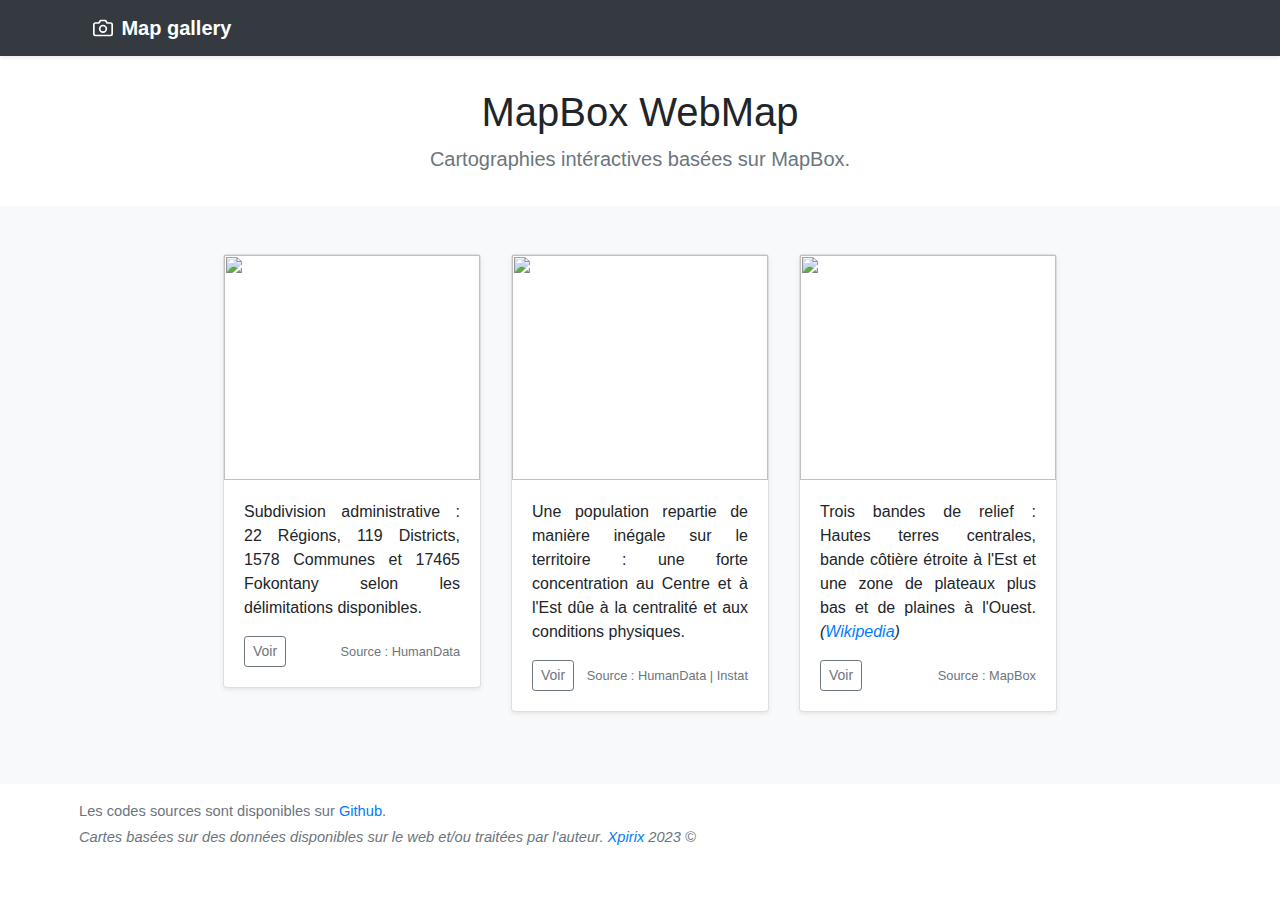
==== index.html @ d003d171 "Fix design" ====
<!doctype html>
<html lang="fr">

<head>
  <meta charset="utf-8">
  <meta name="viewport" content="width=device-width, initial-scale=1, shrink-to-fit=no">
  <meta name="description" content="">
  <meta name="author" content="">
  <meta name="generator" content="">
  <title>Map gallery</title>

  <!-- <link rel="canonical" href="https://getbootstrap.com/docs/4.5/examples/album/"> -->

  <!-- Bootstrap core CSS -->
  <link href="./assets/dist/css/bootstrap.min.css" rel="stylesheet">

  <style>
    .bd-placeholder-img {
      font-size: 1.125rem;
      text-anchor: middle;
      -webkit-user-select: none;
      -moz-user-select: none;
      -ms-user-select: none;
      user-select: none;
    }

    @media (min-width: 768px) {
      .bd-placeholder-img-lg {
        font-size: 3.5rem;
      }
    }

    .jumbotron {
      padding-top: 2rem !important;
      padding-bottom: 2rem !important;
    }

    footer {
      padding-top: 1rem !important;
      padding-bottom: 1rem !important;
    }

    .container {
      max-width: 90% !important;
    }
  </style>
  <!-- Custom styles for this template -->
  <link href="home.css" rel="stylesheet">
</head>

<body>
  <header>
    <div class="navbar navbar-dark bg-dark shadow-sm">
      <div class="container d-flex justify-content-between">
        <a href="#" class="navbar-brand d-flex align-items-center">
          <svg xmlns="http://www.w3.org/2000/svg" width="20" height="20" fill="none" stroke="currentColor"
            stroke-linecap="round" stroke-linejoin="round" stroke-width="2" aria-hidden="true" class="mr-2"
            viewBox="0 0 24 24" focusable="false">
            <path d="M23 19a2 2 0 0 1-2 2H3a2 2 0 0 1-2-2V8a2 2 0 0 1 2-2h4l2-3h6l2 3h4a2 2 0 0 1 2 2z" />
            <circle cx="12" cy="13" r="4" />
          </svg>
          <strong>Map gallery</strong>
        </a>
      </div>
    </div>
  </header>

  <main role="main">

    <section class="jumbotron text-center">
      <div class="container">
        <h1>MapBox WebMap</h1>
        <p class="lead text-muted">Cartographies intéractives basées sur MapBox.</p>
      </div>
    </section>

    <div class="album py-5 bg-light">
      <div class="container">

        <div class="row">
          <div class="col-md-3">
            <div class="card mb-4 shadow-sm">
              <a href="./assets/pages/01-administratives-boudaries/index.html">
                <img src="https://drive.google.com/uc?id=1u6QHXa-WY7_3UNzXRNkcJ3VOVPNReDe7"
                  style="width: 100%;height: 225px;object-fit: cover;">
              </a>
              <div class="card-body">
                <p class="card-text text-justify">Subdivision administrative : 22 Régions, 119 Districts, 1578 Communes
                  et 17465 Fokontany selon les délimitations disponibles.</p>
                <div class="d-flex justify-content-between align-items-center">
                  <div class="btn-group">
                    <a href="./assets/pages/01-administratives-boudaries/index.html">
                      <button type="button" class="btn btn-sm btn-outline-secondary">Voir</button>
                    </a>
                    <!-- <button type="button" class="btn btn-sm btn-outline-secondary">Edit</button> -->
                  </div>
                  <small class="text-muted">Source : HumanData</small>
                </div>
              </div>
            </div>
          </div>
          <div class="col-md-3">
            <div class="card mb-4 shadow-sm">
              <a href="./assets/pages/02-population/index.html">
                <img src="https://drive.google.com/uc?id=1ycEcvWcfzRWbQm_wOzwwj-omeqS85Lzv"
                  style="width: 100%;height: 225px;object-fit: cover;">
              </a>
              <div class="card-body">
                <p class="card-text text-justify">Une population repartie de manière inégale sur le territoire : une
                  forte concentration au Centre et à l'Est dûe à la centralité et aux conditions physiques.</p>
                <div class="d-flex justify-content-between align-items-center">
                  <div class="btn-group">
                    <a href="./assets/pages/02-population/index.html">
                      <button type="button" class="btn btn-sm btn-outline-secondary">Voir</button>
                    </a>
                    <!-- <button type="button" class="btn btn-sm btn-outline-secondary">Edit</button> -->
                  </div>
                  <small class="text-muted">Source : HumanData | Instat</small>
                </div>
              </div>
            </div>
          </div>
          <div class="col-md-3">
            <div class="card mb-4 shadow-sm">
              <a href="./assets/pages/03-hillshade/index.html">
                <img src="https://drive.google.com/uc?id=10EhADyiLPewhbLg6DEUcxvWDuLgXf5Ig"
                  style="width: 100%;height: 225px;object-fit: cover;">
              </a>
              <div class="card-body">
                <p class="card-text text-justify">Trois bandes de relief : Hautes terres centrales, bande côtière
                  étroite à l'Est et une zone de plateaux plus bas et de plaines à l'Ouest.
                  <i>(<a href="https://fr.wikipedia.org/wiki/Madagascar">Wikipedia</a>)</i>
                </p>
                <div class="d-flex justify-content-between align-items-center">
                  <div class="btn-group">
                    <a href="./assets/pages/03-hillshade/index.html">
                      <button type="button" class="btn btn-sm btn-outline-secondary">Voir</button>
                    </a>
                  </div>
                  <small class="text-muted">Source : MapBox</small>
                </div>
              </div>
            </div>
          </div>


        </div>
      </div>
    </div>

  </main>

  <footer class="text-muted" style="font-size: 11pt; ">
    <div class="container">
      <!-- <p class="float-right" >
      <a href="#">Retourner en haut</a>
    </p> -->
      <p> Les codes sources sont disponibles sur <a href="https://github.com/Xpirix/maps-showcase">Github</a>.</p>
      <p style="font-style: italic;">Cartes basées sur des données disponibles sur le web et/ou traitées par l'auteur.
        <a href="mailto:xpirixii@gmail.com">Xpirix</a> 2023 &copy; </p>
    </div>
  </footer>
  <script src="https://code.jquery.com/jquery-3.5.1.slim.min.js"
    integrity="sha384-DfXdz2htPH0lsSSs5nCTpuj/zy4C+OGpamoFVy38MVBnE+IbbVYUew+OrCXaRkfj"
    crossorigin="anonymous"></script>
  <script>window.jQuery || document.write('<script src="../assets/js/vendor/jquery.slim.min.js"><\/script>')</script>
  <script src="../assets/dist/js/bootstrap.bundle.min.js"></script>

</html>
---- home.css ----
.jumbotron {
  padding-top: 3rem;
  padding-bottom: 3rem;
  margin-bottom: 0;
  background-color: #fff;
}
@media (min-width: 768px) {
  .jumbotron {
    padding-top: 6rem;
    padding-bottom: 6rem;
  }
}

.jumbotron p:last-child {
  margin-bottom: 0;
}

.jumbotron h1 {
  font-weight: 300;
}

.jumbotron .container {
  max-width: 40rem;
}

footer {
  padding-top: 3rem;
  padding-bottom: 3rem;
}

footer p {
  margin-bottom: .25rem;
}
.row {
  justify-content: center;
}
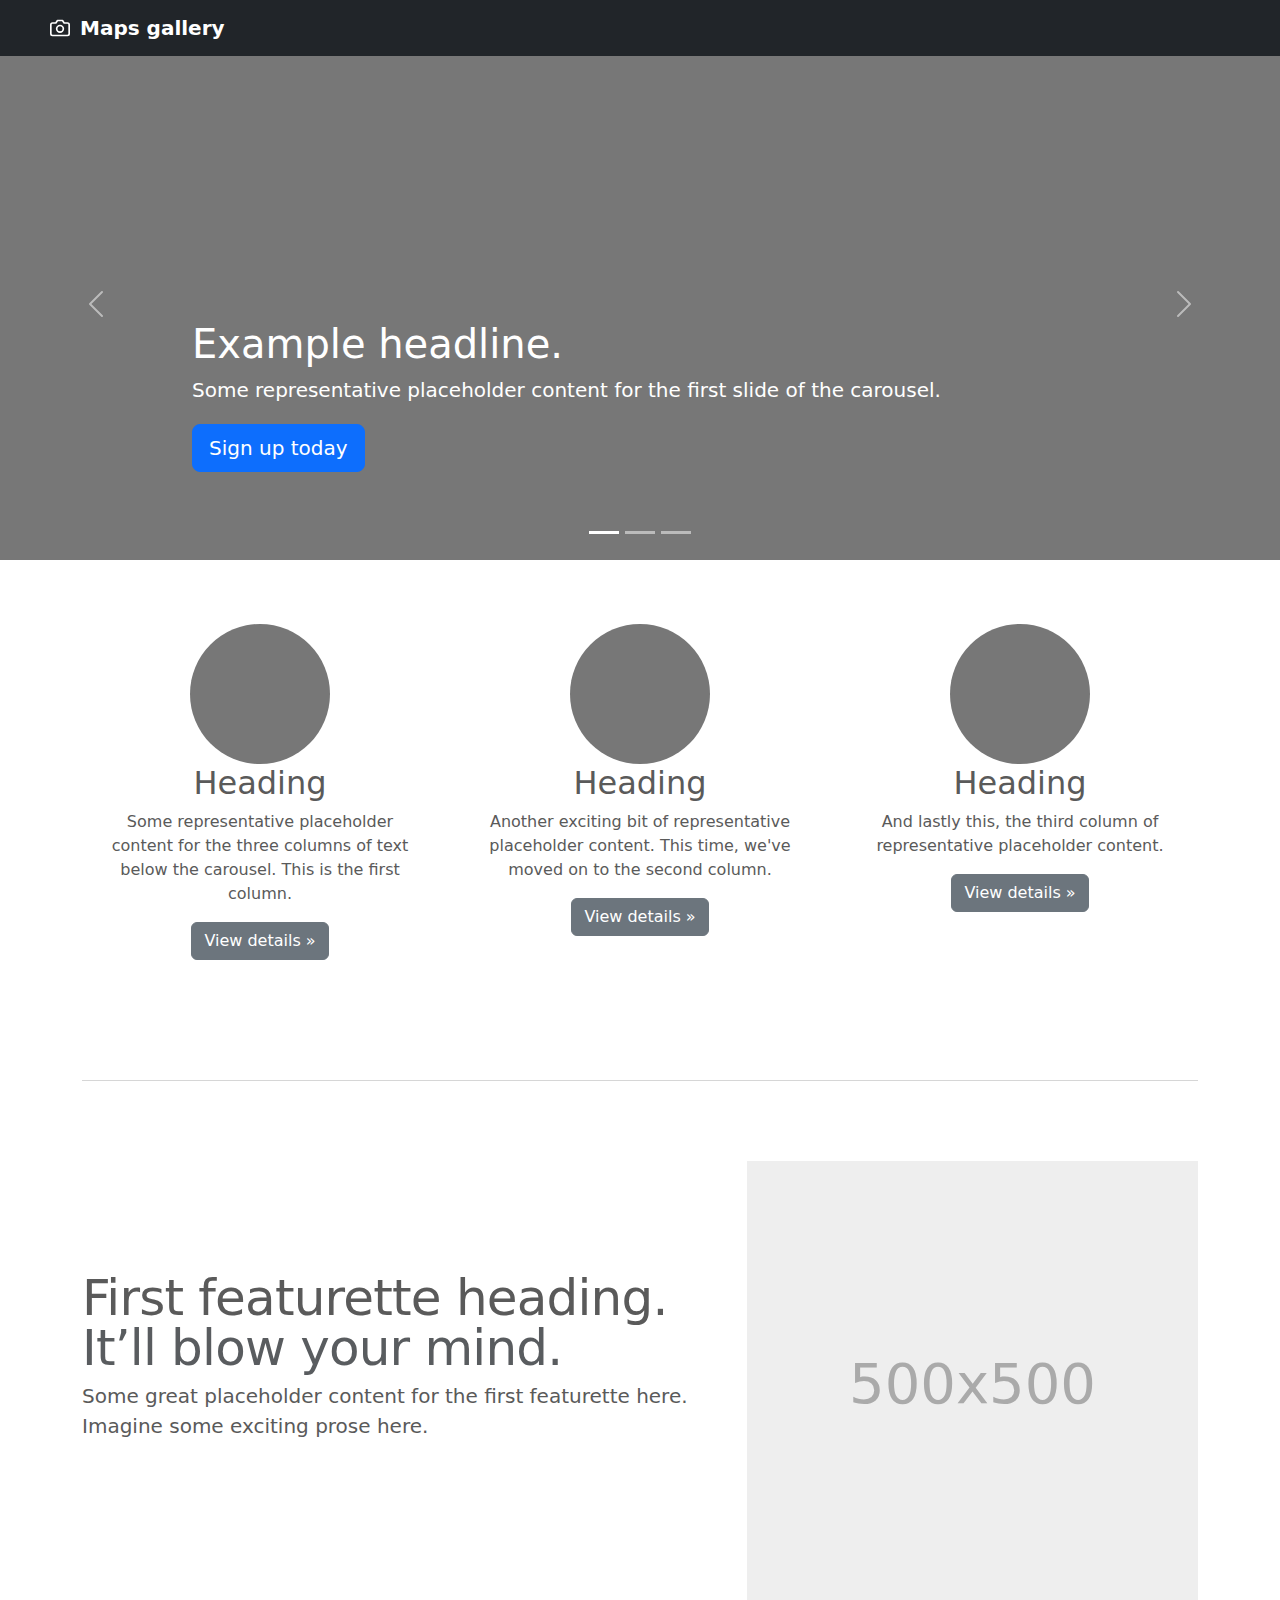
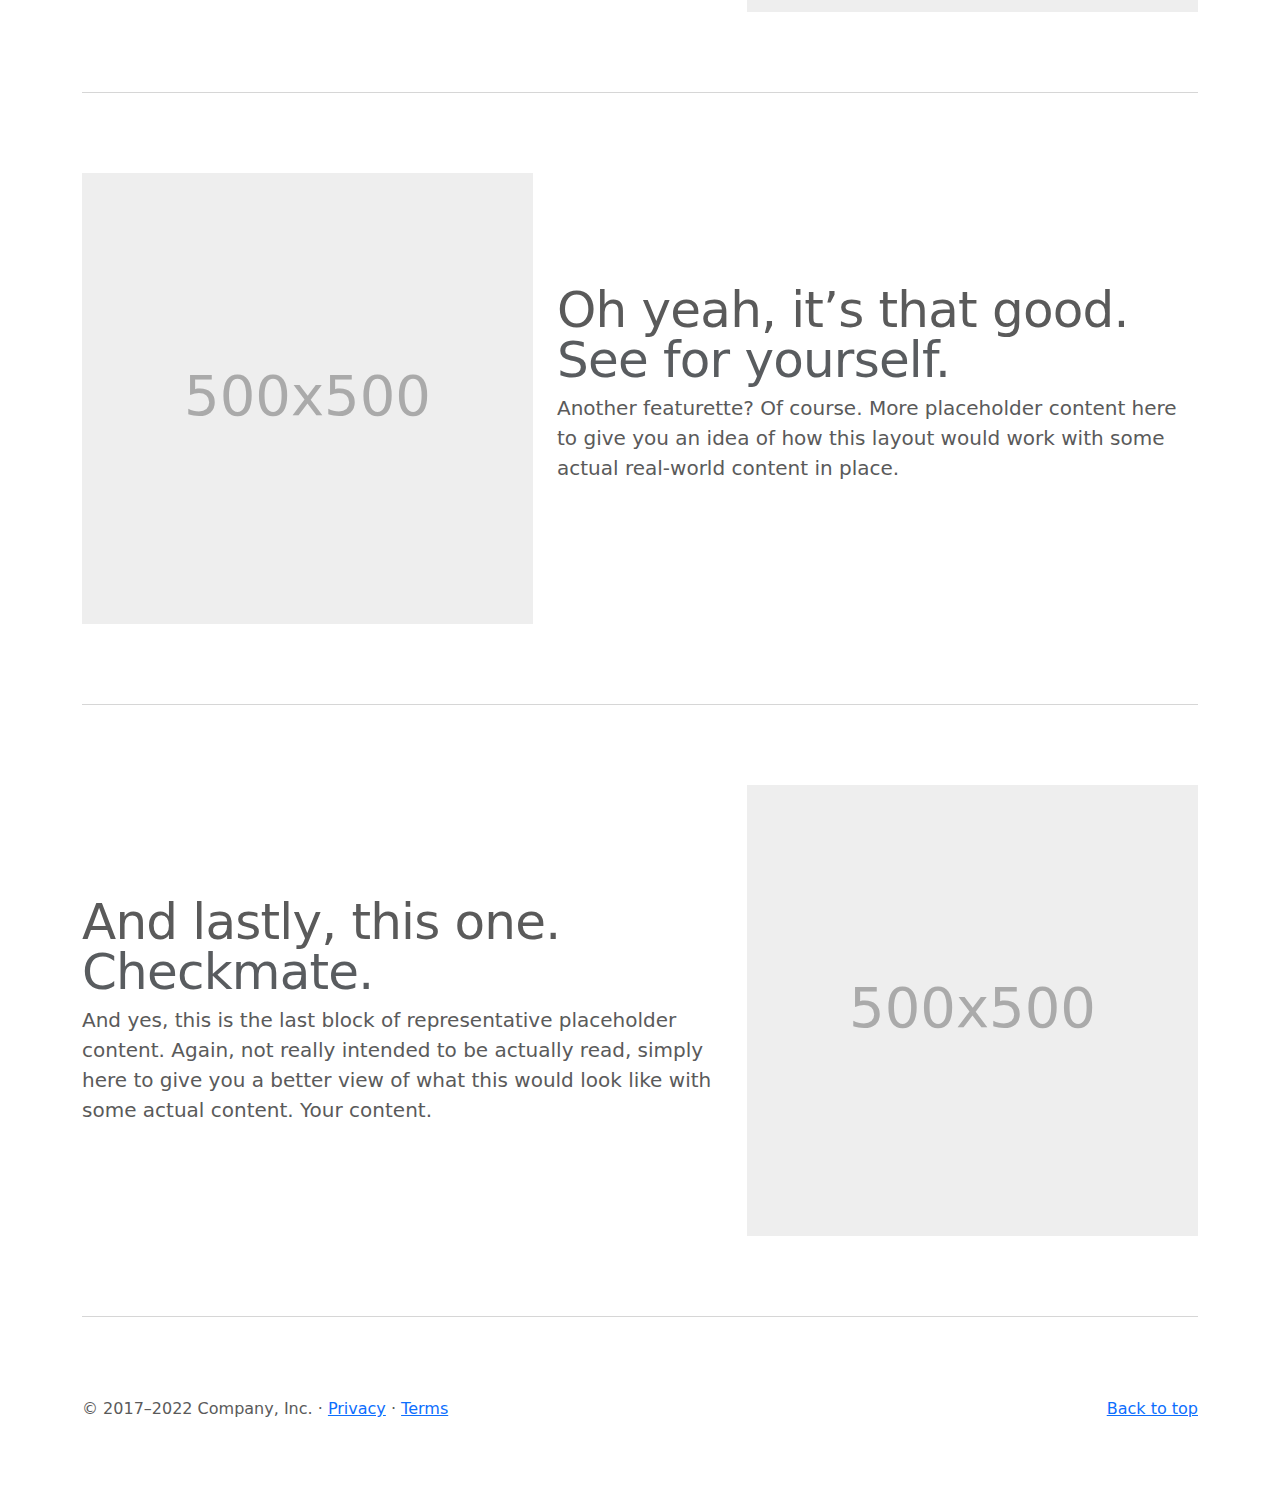
==== commit eac37903: "Using caroussel bootstrap" ====
--- a/index.html
+++ b/index.html
@@ -1,169 +1,415 @@
-<!doctype html>
-<html lang="fr">
-
-<head>
-  <meta charset="utf-8">
-  <meta name="viewport" content="width=device-width, initial-scale=1, shrink-to-fit=no">
-  <meta name="description" content="">
-  <meta name="author" content="">
-  <meta name="generator" content="">
-  <title>Map gallery</title>
-
-  <!-- <link rel="canonical" href="https://getbootstrap.com/docs/4.5/examples/album/"> -->
-
-  <!-- Bootstrap core CSS -->
-  <link href="./assets/dist/css/bootstrap.min.css" rel="stylesheet">
-
-  <style>
-    .bd-placeholder-img {
-      font-size: 1.125rem;
-      text-anchor: middle;
-      -webkit-user-select: none;
-      -moz-user-select: none;
-      -ms-user-select: none;
-      user-select: none;
-    }
-
-    @media (min-width: 768px) {
-      .bd-placeholder-img-lg {
-        font-size: 3.5rem;
-      }
-    }
-
-    .jumbotron {
-      padding-top: 2rem !important;
-      padding-bottom: 2rem !important;
-    }
-
-    footer {
-      padding-top: 1rem !important;
-      padding-bottom: 1rem !important;
-    }
-
-    .container {
-      max-width: 90% !important;
-    }
-  </style>
-  <!-- Custom styles for this template -->
-  <link href="home.css" rel="stylesheet">
-</head>
-
-<body>
-  <header>
-    <div class="navbar navbar-dark bg-dark shadow-sm">
-      <div class="container d-flex justify-content-between">
-        <a href="#" class="navbar-brand d-flex align-items-center">
-          <svg xmlns="http://www.w3.org/2000/svg" width="20" height="20" fill="none" stroke="currentColor"
-            stroke-linecap="round" stroke-linejoin="round" stroke-width="2" aria-hidden="true" class="mr-2"
-            viewBox="0 0 24 24" focusable="false">
-            <path d="M23 19a2 2 0 0 1-2 2H3a2 2 0 0 1-2-2V8a2 2 0 0 1 2-2h4l2-3h6l2 3h4a2 2 0 0 1 2 2z" />
-            <circle cx="12" cy="13" r="4" />
-          </svg>
-          <strong>Map gallery</strong>
-        </a>
+<!DOCTYPE html>
+<html lang="en">
+  <head>
+    <meta charset="utf-8" />
+    <meta name="viewport" content="width=device-width, initial-scale=1" />
+    <meta name="description" content="" />
+    <meta
+      name="author"
+      content="Mark Otto, Jacob Thornton, and Bootstrap contributors"
+    />
+    <meta name="generator" content="Hugo 0.108.0" />
+    <title>Maps gallery</title>
+
+    <link
+      rel="canonical"
+      href="https://getbootstrap.com/docs/5.3/examples/carousel/"
+    />
+
+    <link href="./assets/dist/css/bootstrap.min.css" rel="stylesheet" />
+
+    <style>
+      .bd-placeholder-img {
+        font-size: 1.125rem;
+        text-anchor: middle;
+        -webkit-user-select: none;
+        -moz-user-select: none;
+        user-select: none;
+      }
+
+      @media (min-width: 768px) {
+        .bd-placeholder-img-lg {
+          font-size: 3.5rem;
+        }
+      }
+
+      .b-example-divider {
+        height: 3rem;
+        background-color: rgba(0, 0, 0, 0.1);
+        border: solid rgba(0, 0, 0, 0.15);
+        border-width: 1px 0;
+        box-shadow: inset 0 0.5em 1.5em rgba(0, 0, 0, 0.1),
+          inset 0 0.125em 0.5em rgba(0, 0, 0, 0.15);
+      }
+
+      .b-example-vr {
+        flex-shrink: 0;
+        width: 1.5rem;
+        height: 100vh;
+      }
+
+      .bi {
+        vertical-align: -0.125em;
+        fill: currentColor;
+      }
+
+      .nav-scroller {
+        position: relative;
+        z-index: 2;
+        height: 2.75rem;
+        overflow-y: hidden;
+      }
+
+      .nav-scroller .nav {
+        display: flex;
+        flex-wrap: nowrap;
+        padding-bottom: 1rem;
+        margin-top: -1px;
+        overflow-x: auto;
+        text-align: center;
+        white-space: nowrap;
+        -webkit-overflow-scrolling: touch;
+      }
+    </style>
+
+    <!-- Custom styles for this template -->
+    <link href="carousel.css" rel="stylesheet" />
+    <link href="home.css" rel="stylesheet" />
+  </head>
+  <body>
+    <header>
+      <div class="navbar navbar-expand-md navbar-dark bg-dark fixed-top">
+        <div class="container-fluid" style="padding-left: 50px;">
+          <a href="#" class="navbar-brand page-title">
+            <svg xmlns="http://www.w3.org/2000/svg" width="20" height="20" fill="none" stroke="currentColor"
+              stroke-linecap="round" stroke-linejoin="round" stroke-width="2" aria-hidden="true" class="mr-2"
+              viewBox="0 0 24 24" focusable="false">
+              <path d="M23 19a2 2 0 0 1-2 2H3a2 2 0 0 1-2-2V8a2 2 0 0 1 2-2h4l2-3h6l2 3h4a2 2 0 0 1 2 2z" />
+              <circle cx="12" cy="13" r="4" />
+            </svg>
+            <strong style="margin-left: 10px;">Maps gallery</strong>
+          </a>
+        </div>
       </div>
-    </div>
-  </header>
-
-  <main role="main">
-
-    <section class="jumbotron text-center">
-      <div class="container">
-        <h1>MapBox WebMap</h1>
-        <p class="lead text-muted">Cartographies intéractives basées sur MapBox.</p>
-      </div>
-    </section>
-
-    <div class="album py-5 bg-light">
-      <div class="container">
-
-        <div class="row">
-          <div class="col-md-3">
-            <div class="card mb-4 shadow-sm">
-              <a href="./assets/pages/01-administratives-boudaries/index.html">
-                <img src="https://drive.google.com/uc?id=1u6QHXa-WY7_3UNzXRNkcJ3VOVPNReDe7"
-                  style="width: 100%;height: 225px;object-fit: cover;">
-              </a>
-              <div class="card-body">
-                <p class="card-text text-justify">Subdivision administrative : 22 Régions, 119 Districts, 1578 Communes
-                  et 17465 Fokontany selon les délimitations disponibles.</p>
-                <div class="d-flex justify-content-between align-items-center">
-                  <div class="btn-group">
-                    <a href="./assets/pages/01-administratives-boudaries/index.html">
-                      <button type="button" class="btn btn-sm btn-outline-secondary">Voir</button>
-                    </a>
-                    <!-- <button type="button" class="btn btn-sm btn-outline-secondary">Edit</button> -->
-                  </div>
-                  <small class="text-muted">Source : HumanData</small>
-                </div>
+    </header>
+
+    <main>
+      <div id="myCarousel" class="carousel slide" data-bs-ride="carousel">
+        <div class="carousel-indicators">
+          <button
+            type="button"
+            data-bs-target="#myCarousel"
+            data-bs-slide-to="0"
+            class="active"
+            aria-current="true"
+            aria-label="Slide 1"
+          ></button>
+          <button
+            type="button"
+            data-bs-target="#myCarousel"
+            data-bs-slide-to="1"
+            aria-label="Slide 2"
+          ></button>
+          <button
+            type="button"
+            data-bs-target="#myCarousel"
+            data-bs-slide-to="2"
+            aria-label="Slide 3"
+          ></button>
+        </div>
+        <div class="carousel-inner">
+          <div class="carousel-item active">
+            <svg
+              class="bd-placeholder-img"
+              width="100%"
+              height="100%"
+              xmlns="http://www.w3.org/2000/svg"
+              aria-hidden="true"
+              preserveAspectRatio="xMidYMid slice"
+              focusable="false"
+            >
+              <rect width="100%" height="100%" fill="#777" />
+            </svg>
+            <div class="container">
+              <div class="carousel-caption text-start">
+                <h1>Example headline.</h1>
+                <p>
+                  Some representative placeholder content for the first slide of
+                  the carousel.
+                </p>
+                <p>
+                  <a class="btn btn-lg btn-primary" href="#">Sign up today</a>
+                </p>
               </div>
             </div>
           </div>
-          <div class="col-md-3">
-            <div class="card mb-4 shadow-sm">
-              <a href="./assets/pages/02-population/index.html">
-                <img src="https://drive.google.com/uc?id=1ycEcvWcfzRWbQm_wOzwwj-omeqS85Lzv"
-                  style="width: 100%;height: 225px;object-fit: cover;">
-              </a>
-              <div class="card-body">
-                <p class="card-text text-justify">Une population repartie de manière inégale sur le territoire : une
-                  forte concentration au Centre et à l'Est dûe à la centralité et aux conditions physiques.</p>
-                <div class="d-flex justify-content-between align-items-center">
-                  <div class="btn-group">
-                    <a href="./assets/pages/02-population/index.html">
-                      <button type="button" class="btn btn-sm btn-outline-secondary">Voir</button>
-                    </a>
-                    <!-- <button type="button" class="btn btn-sm btn-outline-secondary">Edit</button> -->
-                  </div>
-                  <small class="text-muted">Source : HumanData | Instat</small>
-                </div>
+          <div class="carousel-item">
+            <svg
+              class="bd-placeholder-img"
+              width="100%"
+              height="100%"
+              xmlns="http://www.w3.org/2000/svg"
+              aria-hidden="true"
+              preserveAspectRatio="xMidYMid slice"
+              focusable="false"
+            >
+              <rect width="100%" height="100%" fill="#777" />
+            </svg>
+            <div class="container">
+              <div class="carousel-caption">
+                <h1>Another example headline.</h1>
+                <p>
+                  Some representative placeholder content for the second slide
+                  of the carousel.
+                </p>
+                <p><a class="btn btn-lg btn-primary" href="#">Learn more</a></p>
               </div>
             </div>
           </div>
-          <div class="col-md-3">
-            <div class="card mb-4 shadow-sm">
-              <a href="./assets/pages/03-hillshade/index.html">
-                <img src="https://drive.google.com/uc?id=10EhADyiLPewhbLg6DEUcxvWDuLgXf5Ig"
-                  style="width: 100%;height: 225px;object-fit: cover;">
-              </a>
-              <div class="card-body">
-                <p class="card-text text-justify">Trois bandes de relief : Hautes terres centrales, bande côtière
-                  étroite à l'Est et une zone de plateaux plus bas et de plaines à l'Ouest.
-                  <i>(<a href="https://fr.wikipedia.org/wiki/Madagascar">Wikipedia</a>)</i>
+          <div class="carousel-item">
+            <svg
+              class="bd-placeholder-img"
+              width="100%"
+              height="100%"
+              xmlns="http://www.w3.org/2000/svg"
+              aria-hidden="true"
+              preserveAspectRatio="xMidYMid slice"
+              focusable="false"
+            >
+              <rect width="100%" height="100%" fill="#777" />
+            </svg>
+            <div class="container">
+              <div class="carousel-caption text-end">
+                <h1>One more for good measure.</h1>
+                <p>
+                  Some representative placeholder content for the third slide of
+                  this carousel.
                 </p>
-                <div class="d-flex justify-content-between align-items-center">
-                  <div class="btn-group">
-                    <a href="./assets/pages/03-hillshade/index.html">
-                      <button type="button" class="btn btn-sm btn-outline-secondary">Voir</button>
-                    </a>
-                  </div>
-                  <small class="text-muted">Source : MapBox</small>
-                </div>
+                <p>
+                  <a class="btn btn-lg btn-primary" href="#">Browse gallery</a>
+                </p>
               </div>
             </div>
           </div>
-
-
-        </div>
+        </div>
+        <button
+          class="carousel-control-prev"
+          type="button"
+          data-bs-target="#myCarousel"
+          data-bs-slide="prev"
+        >
+          <span class="carousel-control-prev-icon" aria-hidden="true"></span>
+          <span class="visually-hidden">Previous</span>
+        </button>
+        <button
+          class="carousel-control-next"
+          type="button"
+          data-bs-target="#myCarousel"
+          data-bs-slide="next"
+        >
+          <span class="carousel-control-next-icon" aria-hidden="true"></span>
+          <span class="visually-hidden">Next</span>
+        </button>
       </div>
-    </div>
-
-  </main>
-
-  <footer class="text-muted" style="font-size: 11pt; ">
-    <div class="container">
-      <!-- <p class="float-right" >
-      <a href="#">Retourner en haut</a>
-    </p> -->
-      <p> Les codes sources sont disponibles sur <a href="https://github.com/Xpirix/maps-showcase">Github</a>.</p>
-      <p style="font-style: italic;">Cartes basées sur des données disponibles sur le web et/ou traitées par l'auteur.
-        <a href="mailto:xpirixii@gmail.com">Xpirix</a> 2023 &copy; </p>
-    </div>
-  </footer>
-  <script src="https://code.jquery.com/jquery-3.5.1.slim.min.js"
-    integrity="sha384-DfXdz2htPH0lsSSs5nCTpuj/zy4C+OGpamoFVy38MVBnE+IbbVYUew+OrCXaRkfj"
-    crossorigin="anonymous"></script>
-  <script>window.jQuery || document.write('<script src="../assets/js/vendor/jquery.slim.min.js"><\/script>')</script>
-  <script src="../assets/dist/js/bootstrap.bundle.min.js"></script>
-
-</html>+
+      <!-- Marketing messaging and featurettes
+  ================================================== -->
+      <!-- Wrap the rest of the page in another container to center all the content. -->
+
+      <div class="container marketing">
+        <!-- Three columns of text below the carousel -->
+        <div class="row">
+          <div class="col-lg-4">
+            <svg
+              class="bd-placeholder-img rounded-circle"
+              width="140"
+              height="140"
+              xmlns="http://www.w3.org/2000/svg"
+              role="img"
+              aria-label="Placeholder: 140x140"
+              preserveAspectRatio="xMidYMid slice"
+              focusable="false"
+            >
+              <title>Placeholder</title>
+              <rect width="100%" height="100%" fill="#777" />
+              <text x="50%" y="50%" fill="#777" dy=".3em">140x140</text>
+            </svg>
+            <h2 class="fw-normal">Heading</h2>
+            <p>
+              Some representative placeholder content for the three columns of
+              text below the carousel. This is the first column.
+            </p>
+            <p>
+              <a class="btn btn-secondary" href="#">View details &raquo;</a>
+            </p>
+          </div>
+          <!-- /.col-lg-4 -->
+          <div class="col-lg-4">
+            <svg
+              class="bd-placeholder-img rounded-circle"
+              width="140"
+              height="140"
+              xmlns="http://www.w3.org/2000/svg"
+              role="img"
+              aria-label="Placeholder: 140x140"
+              preserveAspectRatio="xMidYMid slice"
+              focusable="false"
+            >
+              <title>Placeholder</title>
+              <rect width="100%" height="100%" fill="#777" />
+              <text x="50%" y="50%" fill="#777" dy=".3em">140x140</text>
+            </svg>
+            <h2 class="fw-normal">Heading</h2>
+            <p>
+              Another exciting bit of representative placeholder content. This
+              time, we've moved on to the second column.
+            </p>
+            <p>
+              <a class="btn btn-secondary" href="#">View details &raquo;</a>
+            </p>
+          </div>
+          <!-- /.col-lg-4 -->
+          <div class="col-lg-4">
+            <svg
+              class="bd-placeholder-img rounded-circle"
+              width="140"
+              height="140"
+              xmlns="http://www.w3.org/2000/svg"
+              role="img"
+              aria-label="Placeholder: 140x140"
+              preserveAspectRatio="xMidYMid slice"
+              focusable="false"
+            >
+              <title>Placeholder</title>
+              <rect width="100%" height="100%" fill="#777" />
+              <text x="50%" y="50%" fill="#777" dy=".3em">140x140</text>
+            </svg>
+            <h2 class="fw-normal">Heading</h2>
+            <p>
+              And lastly this, the third column of representative placeholder
+              content.
+            </p>
+            <p>
+              <a class="btn btn-secondary" href="#">View details &raquo;</a>
+            </p>
+          </div>
+          <!-- /.col-lg-4 -->
+        </div>
+        <!-- /.row -->
+
+        <!-- START THE FEATURETTES -->
+
+        <hr class="featurette-divider" />
+
+        <div class="row featurette">
+          <div class="col-md-7">
+            <h2 class="featurette-heading fw-normal lh-1">
+              First featurette heading.
+              <span class="text-muted">It’ll blow your mind.</span>
+            </h2>
+            <p class="lead">
+              Some great placeholder content for the first featurette here.
+              Imagine some exciting prose here.
+            </p>
+          </div>
+          <div class="col-md-5">
+            <svg
+              class="bd-placeholder-img bd-placeholder-img-lg featurette-image img-fluid mx-auto"
+              width="500"
+              height="500"
+              xmlns="http://www.w3.org/2000/svg"
+              role="img"
+              aria-label="Placeholder: 500x500"
+              preserveAspectRatio="xMidYMid slice"
+              focusable="false"
+            >
+              <title>Placeholder</title>
+              <rect width="100%" height="100%" fill="#eee" />
+              <text x="50%" y="50%" fill="#aaa" dy=".3em">500x500</text>
+            </svg>
+          </div>
+        </div>
+
+        <hr class="featurette-divider" />
+
+        <div class="row featurette">
+          <div class="col-md-7 order-md-2">
+            <h2 class="featurette-heading fw-normal lh-1">
+              Oh yeah, it’s that good.
+              <span class="text-muted">See for yourself.</span>
+            </h2>
+            <p class="lead">
+              Another featurette? Of course. More placeholder content here to
+              give you an idea of how this layout would work with some actual
+              real-world content in place.
+            </p>
+          </div>
+          <div class="col-md-5 order-md-1">
+            <svg
+              class="bd-placeholder-img bd-placeholder-img-lg featurette-image img-fluid mx-auto"
+              width="500"
+              height="500"
+              xmlns="http://www.w3.org/2000/svg"
+              role="img"
+              aria-label="Placeholder: 500x500"
+              preserveAspectRatio="xMidYMid slice"
+              focusable="false"
+            >
+              <title>Placeholder</title>
+              <rect width="100%" height="100%" fill="#eee" />
+              <text x="50%" y="50%" fill="#aaa" dy=".3em">500x500</text>
+            </svg>
+          </div>
+        </div>
+
+        <hr class="featurette-divider" />
+
+        <div class="row featurette">
+          <div class="col-md-7">
+            <h2 class="featurette-heading fw-normal lh-1">
+              And lastly, this one. <span class="text-muted">Checkmate.</span>
+            </h2>
+            <p class="lead">
+              And yes, this is the last block of representative placeholder
+              content. Again, not really intended to be actually read, simply
+              here to give you a better view of what this would look like with
+              some actual content. Your content.
+            </p>
+          </div>
+          <div class="col-md-5">
+            <svg
+              class="bd-placeholder-img bd-placeholder-img-lg featurette-image img-fluid mx-auto"
+              width="500"
+              height="500"
+              xmlns="http://www.w3.org/2000/svg"
+              role="img"
+              aria-label="Placeholder: 500x500"
+              preserveAspectRatio="xMidYMid slice"
+              focusable="false"
+            >
+              <title>Placeholder</title>
+              <rect width="100%" height="100%" fill="#eee" />
+              <text x="50%" y="50%" fill="#aaa" dy=".3em">500x500</text>
+            </svg>
+          </div>
+        </div>
+
+        <hr class="featurette-divider" />
+
+        <!-- /END THE FEATURETTES -->
+      </div>
+      <!-- /.container -->
+
+      <!-- FOOTER -->
+      <footer class="container">
+        <p class="float-end"><a href="#">Back to top</a></p>
+        <p>
+          &copy; 2017–2022 Company, Inc. &middot;
+          <a href="#">Privacy</a> &middot; <a href="#">Terms</a>
+        </p>
+      </footer>
+    </main>
+
+    <script src="./assets/dist/js/bootstrap.bundle.min.js"></script>
+  </body>
+</html>
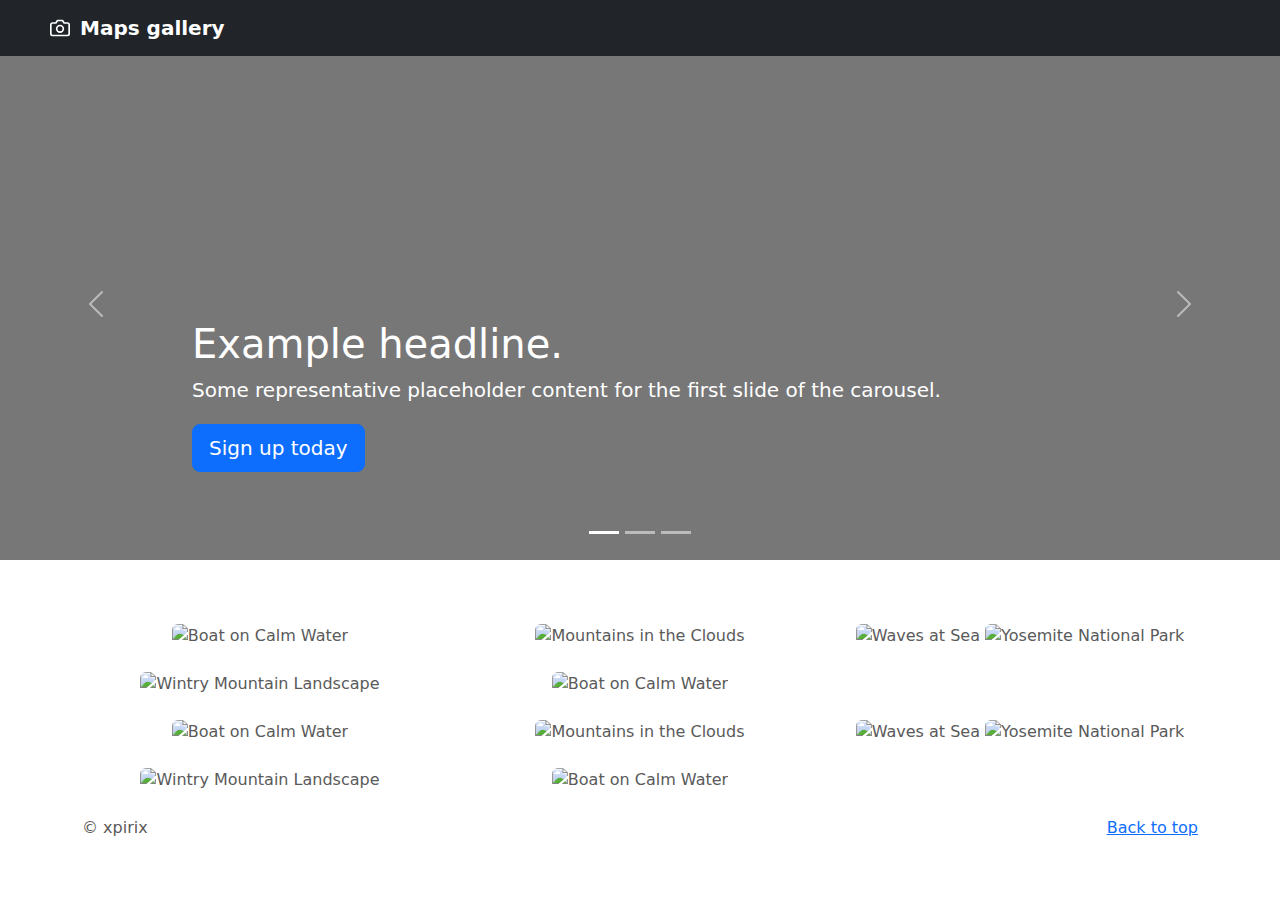
==== commit 3e9b7327: "Using gallery" ====
--- a/index.html
+++ b/index.html
@@ -76,18 +76,32 @@
     <link href="carousel.css" rel="stylesheet" />
     <link href="home.css" rel="stylesheet" />
   </head>
+
   <body>
     <header>
       <div class="navbar navbar-expand-md navbar-dark bg-dark fixed-top">
-        <div class="container-fluid" style="padding-left: 50px;">
+        <div class="container-fluid" style="padding-left: 50px">
           <a href="#" class="navbar-brand page-title">
-            <svg xmlns="http://www.w3.org/2000/svg" width="20" height="20" fill="none" stroke="currentColor"
-              stroke-linecap="round" stroke-linejoin="round" stroke-width="2" aria-hidden="true" class="mr-2"
-              viewBox="0 0 24 24" focusable="false">
-              <path d="M23 19a2 2 0 0 1-2 2H3a2 2 0 0 1-2-2V8a2 2 0 0 1 2-2h4l2-3h6l2 3h4a2 2 0 0 1 2 2z" />
+            <svg
+              xmlns="http://www.w3.org/2000/svg"
+              width="20"
+              height="20"
+              fill="none"
+              stroke="currentColor"
+              stroke-linecap="round"
+              stroke-linejoin="round"
+              stroke-width="2"
+              aria-hidden="true"
+              class="mr-2"
+              viewBox="0 0 24 24"
+              focusable="false"
+            >
+              <path
+                d="M23 19a2 2 0 0 1-2 2H3a2 2 0 0 1-2-2V8a2 2 0 0 1 2-2h4l2-3h6l2 3h4a2 2 0 0 1 2 2z"
+              />
               <circle cx="12" cy="13" r="4" />
             </svg>
-            <strong style="margin-left: 10px;">Maps gallery</strong>
+            <strong style="margin-left: 10px">Maps gallery</strong>
           </a>
         </div>
       </div>
@@ -217,186 +231,94 @@
       <!-- Wrap the rest of the page in another container to center all the content. -->
 
       <div class="container marketing">
-        <!-- Three columns of text below the carousel -->
+        <!-- Gallery -->
         <div class="row">
-          <div class="col-lg-4">
-            <svg
-              class="bd-placeholder-img rounded-circle"
-              width="140"
-              height="140"
-              xmlns="http://www.w3.org/2000/svg"
-              role="img"
-              aria-label="Placeholder: 140x140"
-              preserveAspectRatio="xMidYMid slice"
-              focusable="false"
-            >
-              <title>Placeholder</title>
-              <rect width="100%" height="100%" fill="#777" />
-              <text x="50%" y="50%" fill="#777" dy=".3em">140x140</text>
-            </svg>
-            <h2 class="fw-normal">Heading</h2>
-            <p>
-              Some representative placeholder content for the three columns of
-              text below the carousel. This is the first column.
-            </p>
-            <p>
-              <a class="btn btn-secondary" href="#">View details &raquo;</a>
-            </p>
-          </div>
-          <!-- /.col-lg-4 -->
-          <div class="col-lg-4">
-            <svg
-              class="bd-placeholder-img rounded-circle"
-              width="140"
-              height="140"
-              xmlns="http://www.w3.org/2000/svg"
-              role="img"
-              aria-label="Placeholder: 140x140"
-              preserveAspectRatio="xMidYMid slice"
-              focusable="false"
-            >
-              <title>Placeholder</title>
-              <rect width="100%" height="100%" fill="#777" />
-              <text x="50%" y="50%" fill="#777" dy=".3em">140x140</text>
-            </svg>
-            <h2 class="fw-normal">Heading</h2>
-            <p>
-              Another exciting bit of representative placeholder content. This
-              time, we've moved on to the second column.
-            </p>
-            <p>
-              <a class="btn btn-secondary" href="#">View details &raquo;</a>
-            </p>
-          </div>
-          <!-- /.col-lg-4 -->
-          <div class="col-lg-4">
-            <svg
-              class="bd-placeholder-img rounded-circle"
-              width="140"
-              height="140"
-              xmlns="http://www.w3.org/2000/svg"
-              role="img"
-              aria-label="Placeholder: 140x140"
-              preserveAspectRatio="xMidYMid slice"
-              focusable="false"
-            >
-              <title>Placeholder</title>
-              <rect width="100%" height="100%" fill="#777" />
-              <text x="50%" y="50%" fill="#777" dy=".3em">140x140</text>
-            </svg>
-            <h2 class="fw-normal">Heading</h2>
-            <p>
-              And lastly this, the third column of representative placeholder
-              content.
-            </p>
-            <p>
-              <a class="btn btn-secondary" href="#">View details &raquo;</a>
-            </p>
-          </div>
-          <!-- /.col-lg-4 -->
-        </div>
-        <!-- /.row -->
-
-        <!-- START THE FEATURETTES -->
-
-        <hr class="featurette-divider" />
-
-        <div class="row featurette">
-          <div class="col-md-7">
-            <h2 class="featurette-heading fw-normal lh-1">
-              First featurette heading.
-              <span class="text-muted">It’ll blow your mind.</span>
-            </h2>
-            <p class="lead">
-              Some great placeholder content for the first featurette here.
-              Imagine some exciting prose here.
-            </p>
-          </div>
-          <div class="col-md-5">
-            <svg
-              class="bd-placeholder-img bd-placeholder-img-lg featurette-image img-fluid mx-auto"
-              width="500"
-              height="500"
-              xmlns="http://www.w3.org/2000/svg"
-              role="img"
-              aria-label="Placeholder: 500x500"
-              preserveAspectRatio="xMidYMid slice"
-              focusable="false"
-            >
-              <title>Placeholder</title>
-              <rect width="100%" height="100%" fill="#eee" />
-              <text x="50%" y="50%" fill="#aaa" dy=".3em">500x500</text>
-            </svg>
-          </div>
-        </div>
-
-        <hr class="featurette-divider" />
-
-        <div class="row featurette">
-          <div class="col-md-7 order-md-2">
-            <h2 class="featurette-heading fw-normal lh-1">
-              Oh yeah, it’s that good.
-              <span class="text-muted">See for yourself.</span>
-            </h2>
-            <p class="lead">
-              Another featurette? Of course. More placeholder content here to
-              give you an idea of how this layout would work with some actual
-              real-world content in place.
-            </p>
-          </div>
-          <div class="col-md-5 order-md-1">
-            <svg
-              class="bd-placeholder-img bd-placeholder-img-lg featurette-image img-fluid mx-auto"
-              width="500"
-              height="500"
-              xmlns="http://www.w3.org/2000/svg"
-              role="img"
-              aria-label="Placeholder: 500x500"
-              preserveAspectRatio="xMidYMid slice"
-              focusable="false"
-            >
-              <title>Placeholder</title>
-              <rect width="100%" height="100%" fill="#eee" />
-              <text x="50%" y="50%" fill="#aaa" dy=".3em">500x500</text>
-            </svg>
-          </div>
-        </div>
-
-        <hr class="featurette-divider" />
-
-        <div class="row featurette">
-          <div class="col-md-7">
-            <h2 class="featurette-heading fw-normal lh-1">
-              And lastly, this one. <span class="text-muted">Checkmate.</span>
-            </h2>
-            <p class="lead">
-              And yes, this is the last block of representative placeholder
-              content. Again, not really intended to be actually read, simply
-              here to give you a better view of what this would look like with
-              some actual content. Your content.
-            </p>
-          </div>
-          <div class="col-md-5">
-            <svg
-              class="bd-placeholder-img bd-placeholder-img-lg featurette-image img-fluid mx-auto"
-              width="500"
-              height="500"
-              xmlns="http://www.w3.org/2000/svg"
-              role="img"
-              aria-label="Placeholder: 500x500"
-              preserveAspectRatio="xMidYMid slice"
-              focusable="false"
-            >
-              <title>Placeholder</title>
-              <rect width="100%" height="100%" fill="#eee" />
-              <text x="50%" y="50%" fill="#aaa" dy=".3em">500x500</text>
-            </svg>
-          </div>
-        </div>
-
-        <hr class="featurette-divider" />
-
-        <!-- /END THE FEATURETTES -->
+          <div class="col-lg-4 col-md-12 mb-4 mb-lg-0">
+            <img
+              src="https://drive.google.com/uc?id=1Ne7bMdsOZkHItXN5kG_FYnhJNY7oQA4w"
+              class="w-100 shadow-1-strong rounded mb-4"
+              alt="Boat on Calm Water"
+            />
+
+            <img
+              src="https://drive.google.com/uc?id=11x1ErHCL3tQUTxvTLBuCxNm-u6Eg8pzm"
+              class="w-100 shadow-1-strong rounded mb-4"
+              alt="Wintry Mountain Landscape"
+            />
+          </div>
+
+          <div class="col-lg-4 mb-4 mb-lg-0">
+            <img
+              src="https://drive.google.com/uc?id=1vZOuBa1DOu8xLiSyyQQKoGgSuNnFzw60"
+              class="w-100 shadow-1-strong rounded mb-4"
+              alt="Mountains in the Clouds"
+            />
+
+            <img
+              src="https://drive.google.com/uc?id=1txdmlNvqlJeV0RdfNn279_7lnUgPm7GK"
+              class="w-100 shadow-1-strong rounded mb-4"
+              alt="Boat on Calm Water"
+            />
+          </div>
+
+          <div class="col-lg-4 mb-4 mb-lg-0">
+            <img
+              src="https://drive.google.com/uc?id=1VTsXmlhq40CHBpIeAiLIznuBSIx2I7I6"
+              class="w-100 shadow-1-strong rounded mb-4"
+              alt="Waves at Sea"
+            />
+
+            <img
+              src="https://drive.google.com/uc?id=1uk-oXpda7invLfSzeGDcgdY6ygZqHyvs"
+              class="w-100 shadow-1-strong rounded mb-4"
+              alt="Yosemite National Park"
+            />
+          </div>
+        </div>
+        <div class="row">
+          <div class="col-lg-4 col-md-12 mb-4 mb-lg-0">
+            <img
+              src="https://drive.google.com/uc?id=1Ne7bMdsOZkHItXN5kG_FYnhJNY7oQA4w"
+              class="w-100 shadow-1-strong rounded mb-4"
+              alt="Boat on Calm Water"
+            />
+
+            <img
+              src="https://drive.google.com/uc?id=11x1ErHCL3tQUTxvTLBuCxNm-u6Eg8pzm"
+              class="w-100 shadow-1-strong rounded mb-4"
+              alt="Wintry Mountain Landscape"
+            />
+          </div>
+
+          <div class="col-lg-4 mb-4 mb-lg-0">
+            <img
+              src="https://drive.google.com/uc?id=1vZOuBa1DOu8xLiSyyQQKoGgSuNnFzw60"
+              class="w-100 shadow-1-strong rounded mb-4"
+              alt="Mountains in the Clouds"
+            />
+
+            <img
+              src="https://drive.google.com/uc?id=1txdmlNvqlJeV0RdfNn279_7lnUgPm7GK"
+              class="w-100 shadow-1-strong rounded mb-4"
+              alt="Boat on Calm Water"
+            />
+          </div>
+
+          <div class="col-lg-4 mb-4 mb-lg-0">
+            <img
+              src="https://drive.google.com/uc?id=1VTsXmlhq40CHBpIeAiLIznuBSIx2I7I6"
+              class="w-100 shadow-1-strong rounded mb-4"
+              alt="Waves at Sea"
+            />
+
+            <img
+              src="https://drive.google.com/uc?id=1uk-oXpda7invLfSzeGDcgdY6ygZqHyvs"
+              class="w-100 shadow-1-strong rounded mb-4"
+              alt="Yosemite National Park"
+            />
+          </div>
+        </div>
+        <!-- Gallery -->
       </div>
       <!-- /.container -->
 
@@ -404,8 +326,8 @@
       <footer class="container">
         <p class="float-end"><a href="#">Back to top</a></p>
         <p>
-          &copy; 2017–2022 Company, Inc. &middot;
-          <a href="#">Privacy</a> &middot; <a href="#">Terms</a>
+          &copy; xpirix
+          <!-- <a href="#">Privacy</a> &middot; <a href="#">Terms</a> -->
         </p>
       </footer>
     </main>
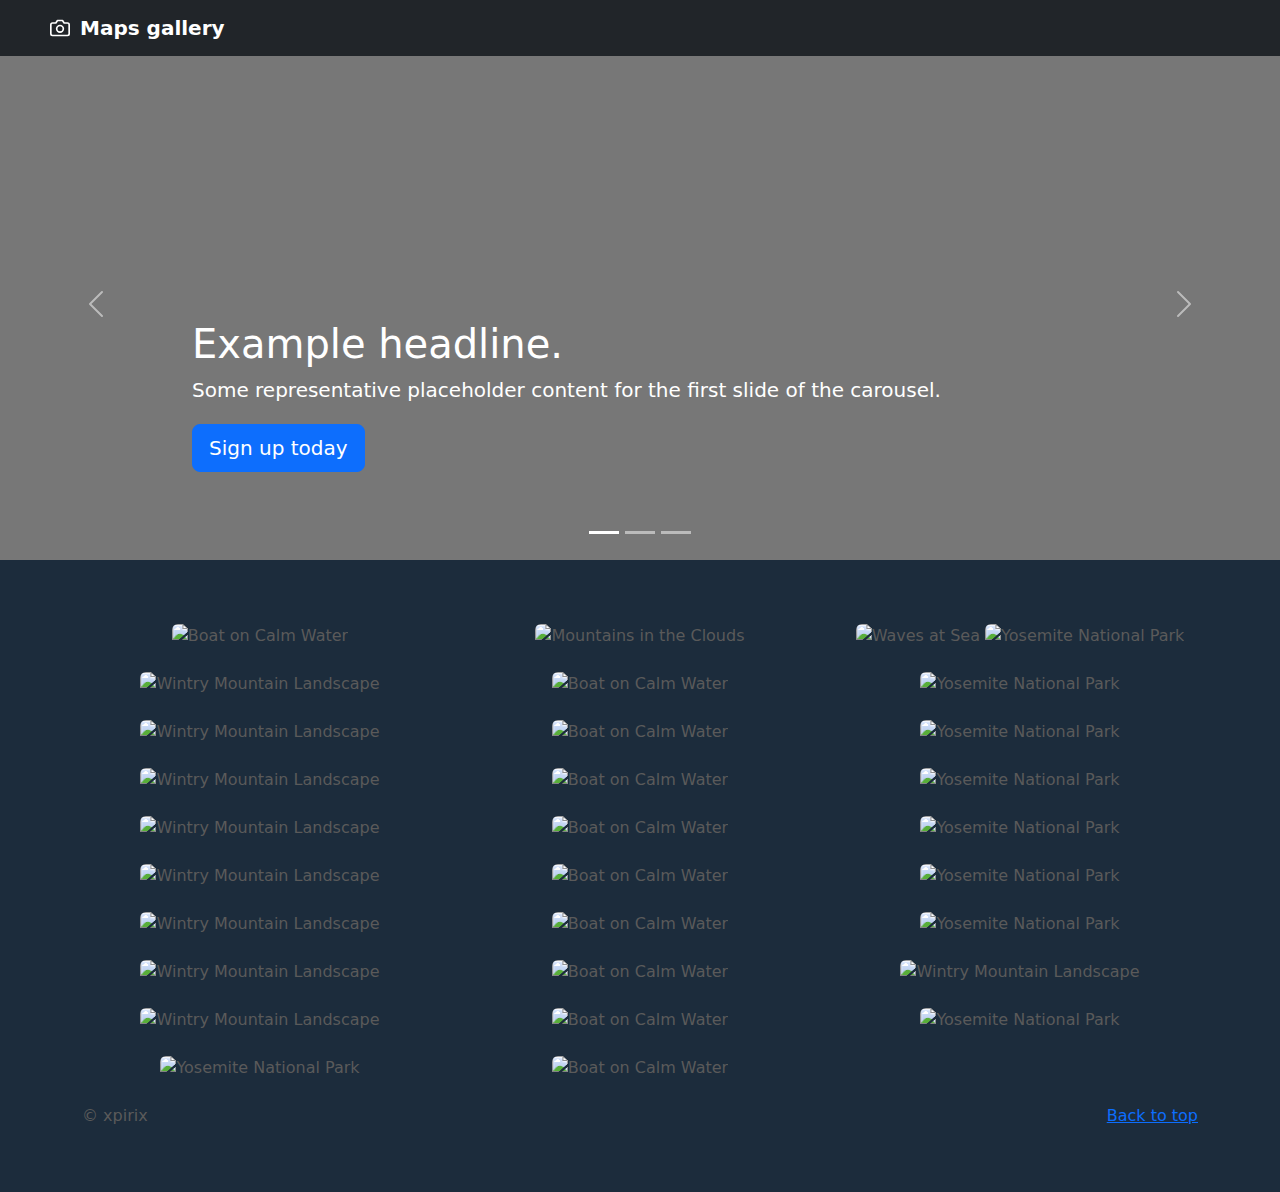
==== commit e1d6035f: "Gallery done, carousel left" ====
--- a/index.html
+++ b/index.html
@@ -239,12 +239,51 @@
               class="w-100 shadow-1-strong rounded mb-4"
               alt="Boat on Calm Water"
             />
-
             <img
               src="https://drive.google.com/uc?id=11x1ErHCL3tQUTxvTLBuCxNm-u6Eg8pzm"
               class="w-100 shadow-1-strong rounded mb-4"
               alt="Wintry Mountain Landscape"
             />
+            <img
+              src="https://drive.google.com/uc?id=1e4cpB3h0SQq5f8F-Mh7SwAlcCHi6oxKK"
+              class="w-100 shadow-1-strong rounded mb-4"
+              alt="Wintry Mountain Landscape"
+            />
+            <img
+              src="https://drive.google.com/uc?id=1uo8ke27OJfqGOa5LW7cWRk-4dWJJsbRI"
+              class="w-100 shadow-1-strong rounded mb-4"
+              alt="Wintry Mountain Landscape"
+            />
+            <img
+              src="https://drive.google.com/uc?id=1EsQjwQj_uc9ZJ8MJffmly54KbhKYO7KQ"
+              class="w-100 shadow-1-strong rounded mb-4"
+              alt="Wintry Mountain Landscape"
+            />
+            <img
+              src="https://drive.google.com/uc?id=1mOs422fSjh-3VMuM8ZZytGrwrdlgZ7F5"
+              class="w-100 shadow-1-strong rounded mb-4"
+              alt="Wintry Mountain Landscape"
+            />
+            <img
+              src="https://drive.google.com/uc?id=1vTbUd-2SBuqCHhbV2hxpr2Du6CYGzaI9"
+              class="w-100 shadow-1-strong rounded mb-4"
+              alt="Wintry Mountain Landscape"
+            />
+            <img
+              src="https://drive.google.com/uc?id=1iAHEb0IYPcc7xzYmbu4FOSW0TMXPonel"
+              class="w-100 shadow-1-strong rounded mb-4"
+              alt="Wintry Mountain Landscape"
+            />
+            <img
+              src="https://drive.google.com/uc?id=1f7Zql6GwZXjyJLi8cN8O-dpRaub7vak8"
+              class="w-100 shadow-1-strong rounded mb-4"
+              alt="Wintry Mountain Landscape"
+            />
+            <img
+              src="https://drive.google.com/uc?id=12LX9KC8lWLn91cNMpEWmA0EGCwVPUM-q"
+              class="w-100 shadow-1-strong rounded mb-4"
+              alt="Yosemite National Park"
+            />
           </div>
 
           <div class="col-lg-4 mb-4 mb-lg-0">
@@ -259,6 +298,54 @@
               class="w-100 shadow-1-strong rounded mb-4"
               alt="Boat on Calm Water"
             />
+
+            <img
+              src="https://drive.google.com/uc?id=1JDt0gu30-eS2ge5zowlaaDdvgq1TBrf-"
+              class="w-100 shadow-1-strong rounded mb-4"
+              alt="Boat on Calm Water"
+            />
+
+            <img
+              src="https://drive.google.com/uc?id=1vxQfut4jaZTlanc9MwggJjFH-sfDFA50"
+              class="w-100 shadow-1-strong rounded mb-4"
+              alt="Boat on Calm Water"
+            />
+
+            <img
+              src="https://drive.google.com/uc?id=1ZGZBBwOmmMVRPHVzb2bXHiZCFmBkX86m"
+              class="w-100 shadow-1-strong rounded mb-4"
+              alt="Boat on Calm Water"
+            />
+
+            <img
+              src="https://drive.google.com/uc?id=12doHV5P66gAj30IBw4M4a0ldc8dJSE_5"
+              class="w-100 shadow-1-strong rounded mb-4"
+              alt="Boat on Calm Water"
+            />
+
+            <img
+              src="https://drive.google.com/uc?id=1J_K6RzH2vhkHjxdPp-j0yMfSSGlpTZDg"
+              class="w-100 shadow-1-strong rounded mb-4"
+              alt="Boat on Calm Water"
+            />
+
+            <img
+              src="https://drive.google.com/uc?id=1ugQnITkPbqPxmZDR6ririspD6Dd-F_XL"
+              class="w-100 shadow-1-strong rounded mb-4"
+              alt="Boat on Calm Water"
+            />
+
+            <img
+              src="https://drive.google.com/uc?id=1sYJk-Uia_fuM1GGm40lsOnKbj3A43lA3"
+              class="w-100 shadow-1-strong rounded mb-4"
+              alt="Boat on Calm Water"
+            />
+
+            <img
+              src="https://drive.google.com/uc?id=14RtP4EzmPp1DIqaQsMs2ukpNS92ufdma"
+              class="w-100 shadow-1-strong rounded mb-4"
+              alt="Boat on Calm Water"
+            />
           </div>
 
           <div class="col-lg-4 mb-4 mb-lg-0">
@@ -273,46 +360,51 @@
               class="w-100 shadow-1-strong rounded mb-4"
               alt="Yosemite National Park"
             />
-          </div>
-        </div>
-        <div class="row">
-          <div class="col-lg-4 col-md-12 mb-4 mb-lg-0">
-            <img
-              src="https://drive.google.com/uc?id=1Ne7bMdsOZkHItXN5kG_FYnhJNY7oQA4w"
-              class="w-100 shadow-1-strong rounded mb-4"
-              alt="Boat on Calm Water"
-            />
-
-            <img
-              src="https://drive.google.com/uc?id=11x1ErHCL3tQUTxvTLBuCxNm-u6Eg8pzm"
-              class="w-100 shadow-1-strong rounded mb-4"
-              alt="Wintry Mountain Landscape"
-            />
-          </div>
-
-          <div class="col-lg-4 mb-4 mb-lg-0">
-            <img
-              src="https://drive.google.com/uc?id=1vZOuBa1DOu8xLiSyyQQKoGgSuNnFzw60"
-              class="w-100 shadow-1-strong rounded mb-4"
-              alt="Mountains in the Clouds"
-            />
-
-            <img
-              src="https://drive.google.com/uc?id=1txdmlNvqlJeV0RdfNn279_7lnUgPm7GK"
-              class="w-100 shadow-1-strong rounded mb-4"
-              alt="Boat on Calm Water"
-            />
-          </div>
-
-          <div class="col-lg-4 mb-4 mb-lg-0">
-            <img
-              src="https://drive.google.com/uc?id=1VTsXmlhq40CHBpIeAiLIznuBSIx2I7I6"
-              class="w-100 shadow-1-strong rounded mb-4"
-              alt="Waves at Sea"
-            />
-
-            <img
-              src="https://drive.google.com/uc?id=1uk-oXpda7invLfSzeGDcgdY6ygZqHyvs"
+
+            <img
+              src="https://drive.google.com/uc?id=14Vs8BT_CqW6ZVML8hP1UfXZcQDYhYRYB"
+              class="w-100 shadow-1-strong rounded mb-4"
+              alt="Yosemite National Park"
+            />
+
+            <img
+              src="https://drive.google.com/uc?id=1Z42p0-oDz5e51hcAQp4WOhl0rq5Dht7_"
+              class="w-100 shadow-1-strong rounded mb-4"
+              alt="Yosemite National Park"
+            />
+
+            <img
+              src="https://drive.google.com/uc?id=1pvccNadGSZKY80NDBH-6hjafrtJ0_G3y"
+              class="w-100 shadow-1-strong rounded mb-4"
+              alt="Yosemite National Park"
+            />
+
+            <img
+              src="https://drive.google.com/uc?id=1hle5kIqmmmJCcZEIcV1WhsO44pXF5kIZ"
+              class="w-100 shadow-1-strong rounded mb-4"
+              alt="Yosemite National Park"
+            />
+
+            <img
+              src="https://drive.google.com/uc?id=1mA2R0vK0QlpibpMvavbZY9Xh-yLIegRL"
+              class="w-100 shadow-1-strong rounded mb-4"
+              alt="Yosemite National Park"
+            />
+
+            <img
+              src="https://drive.google.com/uc?id=1eSW3OwVLbgNRsHU9iuxNO8obqP1YZbZq"
+              class="w-100 shadow-1-strong rounded mb-4"
+              alt="Yosemite National Park"
+            />
+
+            <img
+              src="https://drive.google.com/uc?id=1RNjLTpujSPV4_ev6qNBuYD3_8AhDbYwp"
+              class="w-100 shadow-1-strong rounded mb-4"
+              alt="Wintry Mountain Landscape"
+            />
+
+            <img
+              src="https://drive.google.com/uc?id=1h5tGDtNIociPzDrWWLq2zTkm_fQDlqrS"
               class="w-100 shadow-1-strong rounded mb-4"
               alt="Yosemite National Park"
             />
--- a/home.css
+++ b/home.css
@@ -2,4 +2,7 @@
   display: flex;
   flex-direction: row;
   align-items: center;
+}
+body {
+  background-color: rgb(28, 44, 60);
 }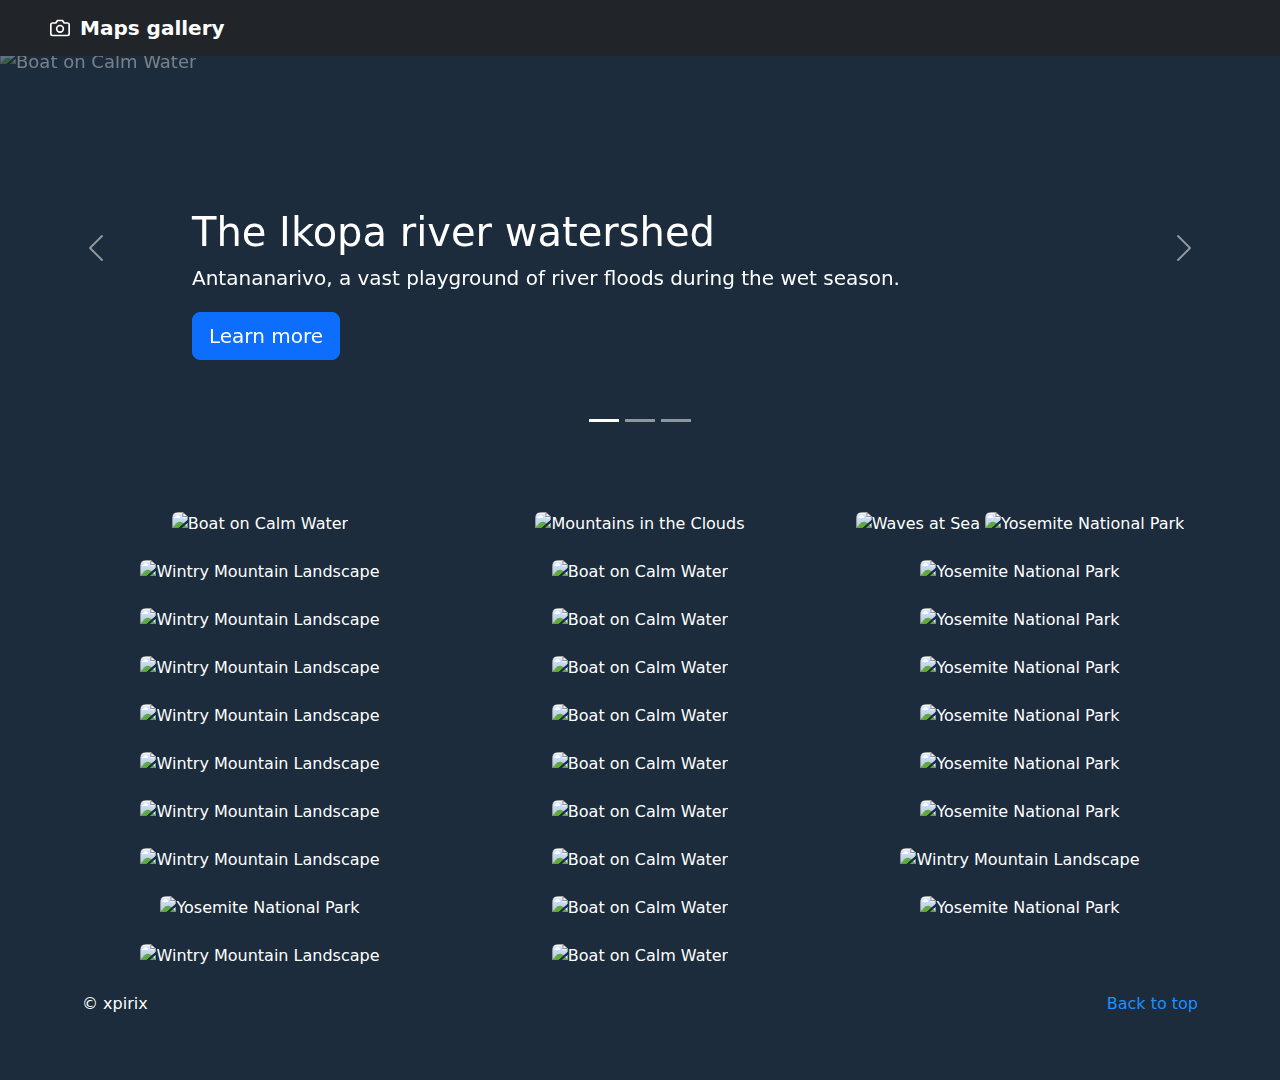
==== commit e93a598a: "Map gallery done!" ====
--- a/index.html
+++ b/index.html
@@ -1,429 +1,277 @@
 <!DOCTYPE html>
 <html lang="en">
-  <head>
-    <meta charset="utf-8" />
-    <meta name="viewport" content="width=device-width, initial-scale=1" />
-    <meta name="description" content="" />
-    <meta
-      name="author"
-      content="Mark Otto, Jacob Thornton, and Bootstrap contributors"
-    />
-    <meta name="generator" content="Hugo 0.108.0" />
-    <title>Maps gallery</title>
-
-    <link
-      rel="canonical"
-      href="https://getbootstrap.com/docs/5.3/examples/carousel/"
-    />
-
-    <link href="./assets/dist/css/bootstrap.min.css" rel="stylesheet" />
-
-    <style>
-      .bd-placeholder-img {
-        font-size: 1.125rem;
-        text-anchor: middle;
-        -webkit-user-select: none;
-        -moz-user-select: none;
-        user-select: none;
+
+<head>
+  <meta charset="utf-8" />
+  <meta name="viewport" content="width=device-width, initial-scale=1" />
+  <meta name="description" content="" />
+  <meta name="author" content="Mark Otto, Jacob Thornton, and Bootstrap contributors" />
+  <meta name="generator" content="Hugo 0.108.0" />
+  <title>Maps gallery</title>
+
+  <link rel="canonical" href="https://getbootstrap.com/docs/5.3/examples/carousel/" />
+
+  <link href="./assets/dist/css/bootstrap.min.css" rel="stylesheet" />
+
+  <style>
+    .bd-placeholder-img {
+      font-size: 1.125rem;
+      text-anchor: middle;
+      -webkit-user-select: none;
+      -moz-user-select: none;
+      user-select: none;
+      opacity: 0.4;
+    }
+
+    @media (min-width: 768px) {
+      .bd-placeholder-img-lg {
+        font-size: 3.5rem;
       }
-
-      @media (min-width: 768px) {
-        .bd-placeholder-img-lg {
-          font-size: 3.5rem;
-        }
-      }
-
-      .b-example-divider {
-        height: 3rem;
-        background-color: rgba(0, 0, 0, 0.1);
-        border: solid rgba(0, 0, 0, 0.15);
-        border-width: 1px 0;
-        box-shadow: inset 0 0.5em 1.5em rgba(0, 0, 0, 0.1),
-          inset 0 0.125em 0.5em rgba(0, 0, 0, 0.15);
-      }
-
-      .b-example-vr {
-        flex-shrink: 0;
-        width: 1.5rem;
-        height: 100vh;
-      }
-
-      .bi {
-        vertical-align: -0.125em;
-        fill: currentColor;
-      }
-
-      .nav-scroller {
-        position: relative;
-        z-index: 2;
-        height: 2.75rem;
-        overflow-y: hidden;
-      }
-
-      .nav-scroller .nav {
-        display: flex;
-        flex-wrap: nowrap;
-        padding-bottom: 1rem;
-        margin-top: -1px;
-        overflow-x: auto;
-        text-align: center;
-        white-space: nowrap;
-        -webkit-overflow-scrolling: touch;
-      }
-    </style>
-
-    <!-- Custom styles for this template -->
-    <link href="carousel.css" rel="stylesheet" />
-    <link href="home.css" rel="stylesheet" />
-  </head>
-
-  <body>
-    <header>
-      <div class="navbar navbar-expand-md navbar-dark bg-dark fixed-top">
-        <div class="container-fluid" style="padding-left: 50px">
-          <a href="#" class="navbar-brand page-title">
-            <svg
-              xmlns="http://www.w3.org/2000/svg"
-              width="20"
-              height="20"
-              fill="none"
-              stroke="currentColor"
-              stroke-linecap="round"
-              stroke-linejoin="round"
-              stroke-width="2"
-              aria-hidden="true"
-              class="mr-2"
-              viewBox="0 0 24 24"
-              focusable="false"
-            >
-              <path
-                d="M23 19a2 2 0 0 1-2 2H3a2 2 0 0 1-2-2V8a2 2 0 0 1 2-2h4l2-3h6l2 3h4a2 2 0 0 1 2 2z"
-              />
-              <circle cx="12" cy="13" r="4" />
-            </svg>
-            <strong style="margin-left: 10px">Maps gallery</strong>
-          </a>
-        </div>
-      </div>
-    </header>
-
-    <main>
-      <div id="myCarousel" class="carousel slide" data-bs-ride="carousel">
-        <div class="carousel-indicators">
-          <button
-            type="button"
-            data-bs-target="#myCarousel"
-            data-bs-slide-to="0"
-            class="active"
-            aria-current="true"
-            aria-label="Slide 1"
-          ></button>
-          <button
-            type="button"
-            data-bs-target="#myCarousel"
-            data-bs-slide-to="1"
-            aria-label="Slide 2"
-          ></button>
-          <button
-            type="button"
-            data-bs-target="#myCarousel"
-            data-bs-slide-to="2"
-            aria-label="Slide 3"
-          ></button>
-        </div>
-        <div class="carousel-inner">
-          <div class="carousel-item active">
-            <svg
-              class="bd-placeholder-img"
-              width="100%"
-              height="100%"
-              xmlns="http://www.w3.org/2000/svg"
-              aria-hidden="true"
-              preserveAspectRatio="xMidYMid slice"
-              focusable="false"
-            >
-              <rect width="100%" height="100%" fill="#777" />
-            </svg>
-            <div class="container">
-              <div class="carousel-caption text-start">
-                <h1>Example headline.</h1>
-                <p>
-                  Some representative placeholder content for the first slide of
-                  the carousel.
-                </p>
-                <p>
-                  <a class="btn btn-lg btn-primary" href="#">Sign up today</a>
-                </p>
-              </div>
+    }
+
+    .b-example-divider {
+      height: 3rem;
+      background-color: rgba(0, 0, 0, 0.1);
+      border: solid rgba(0, 0, 0, 0.15);
+      border-width: 1px 0;
+      box-shadow: inset 0 0.5em 1.5em rgba(0, 0, 0, 0.1),
+        inset 0 0.125em 0.5em rgba(0, 0, 0, 0.15);
+    }
+
+    .b-example-vr {
+      flex-shrink: 0;
+      width: 1.5rem;
+      height: 100vh;
+    }
+
+    .bi {
+      vertical-align: -0.125em;
+      fill: currentColor;
+    }
+
+    .nav-scroller {
+      position: relative;
+      z-index: 2;
+      height: 2.75rem;
+      overflow-y: hidden;
+    }
+
+    .nav-scroller .nav {
+      display: flex;
+      flex-wrap: nowrap;
+      padding-bottom: 1rem;
+      margin-top: -1px;
+      overflow-x: auto;
+      text-align: center;
+      white-space: nowrap;
+      -webkit-overflow-scrolling: touch;
+    }
+  </style>
+
+  <!-- Custom styles for this template -->
+  <link href="carousel.css" rel="stylesheet" />
+  <link href="home.css" rel="stylesheet" />
+</head>
+
+<body>
+  <header>
+    <div class="navbar navbar-expand-md navbar-dark bg-dark fixed-top">
+      <div class="container-fluid" style="padding-left: 50px">
+        <a href="#" class="navbar-brand page-title">
+          <svg xmlns="http://www.w3.org/2000/svg" width="20" height="20" fill="none" stroke="currentColor"
+            stroke-linecap="round" stroke-linejoin="round" stroke-width="2" aria-hidden="true" class="mr-2"
+            viewBox="0 0 24 24" focusable="false">
+            <path d="M23 19a2 2 0 0 1-2 2H3a2 2 0 0 1-2-2V8a2 2 0 0 1 2-2h4l2-3h6l2 3h4a2 2 0 0 1 2 2z" />
+            <circle cx="12" cy="13" r="4" />
+          </svg>
+          <strong style="margin-left: 10px">Maps gallery</strong>
+        </a>
+      </div>
+    </div>
+  </header>
+
+  <main>
+    <div id="myCarousel" class="carousel slide" data-bs-ride="carousel">
+      <div class="carousel-indicators">
+        <button type="button" data-bs-target="#myCarousel" data-bs-slide-to="0" class="active" aria-current="true"
+          aria-label="Slide 1"></button>
+        <button type="button" data-bs-target="#myCarousel" data-bs-slide-to="1" aria-label="Slide 2"></button>
+        <button type="button" data-bs-target="#myCarousel" data-bs-slide-to="2" aria-label="Slide 3"></button>
+      </div>
+      <div class="carousel-inner">
+        <div class="carousel-item active">
+          <img src="https://drive.google.com/uc?id=1Ne7bMdsOZkHItXN5kG_FYnhJNY7oQA4w" class="bd-placeholder-img"
+            width="100%" aria-hidden="true" preserveAspectRatio="xMidYMid slice" focusable="false"
+            alt="Boat on Calm Water" />
+          <div class="container">
+            <div class="carousel-caption text-start">
+              <h1>The Ikopa river watershed</h1>
+              <p>
+                Antananarivo, a vast playground of river
+                floods during the wet season.
+              </p>
+              <p>
+                <a class="btn btn-lg btn-primary" target="_blank"
+                  href="https://www.linkedin.com/posts/xpirix_30daymapchallenge-qgis-globalmapper-activity-7003719486176407552-K97v?utm_source=share&utm_medium=member_desktop">
+                  Learn more
+                </a>
+              </p>
             </div>
           </div>
-          <div class="carousel-item">
-            <svg
-              class="bd-placeholder-img"
-              width="100%"
-              height="100%"
-              xmlns="http://www.w3.org/2000/svg"
-              aria-hidden="true"
-              preserveAspectRatio="xMidYMid slice"
-              focusable="false"
-            >
-              <rect width="100%" height="100%" fill="#777" />
-            </svg>
-            <div class="container">
-              <div class="carousel-caption">
-                <h1>Another example headline.</h1>
-                <p>
-                  Some representative placeholder content for the second slide
-                  of the carousel.
-                </p>
-                <p><a class="btn btn-lg btn-primary" href="#">Learn more</a></p>
-              </div>
+        </div>
+        <div class="carousel-item">
+          <img src="https://drive.google.com/uc?id=1ZGZBBwOmmMVRPHVzb2bXHiZCFmBkX86m" class="bd-placeholder-img"
+            width="100%" aria-hidden="true" preserveAspectRatio="xMidYMid slice" focusable="false"
+            alt="Boat on Calm Water" />
+          <div class="container">
+            <div class="carousel-caption">
+              <h1>Raster</h1>
+              <p>
+                Back in 2019, my first orthographic drone mapping.
+              </p>
+              <p><a class="btn btn-lg btn-primary" target="_blank"
+                  href="https://www.linkedin.com/posts/xpirix_30daymapchallenge-qgis-activity-7000497455981060096-bhoZ?utm_source=share&utm_medium=member_desktop">Learn
+                  more</a></p>
             </div>
           </div>
-          <div class="carousel-item">
-            <svg
-              class="bd-placeholder-img"
-              width="100%"
-              height="100%"
-              xmlns="http://www.w3.org/2000/svg"
-              aria-hidden="true"
-              preserveAspectRatio="xMidYMid slice"
-              focusable="false"
-            >
-              <rect width="100%" height="100%" fill="#777" />
-            </svg>
-            <div class="container">
-              <div class="carousel-caption text-end">
-                <h1>One more for good measure.</h1>
-                <p>
-                  Some representative placeholder content for the third slide of
-                  this carousel.
-                </p>
-                <p>
-                  <a class="btn btn-lg btn-primary" href="#">Browse gallery</a>
-                </p>
-              </div>
+        </div>
+        <div class="carousel-item">
+          <img src="https://drive.google.com/uc?id=1RNjLTpujSPV4_ev6qNBuYD3_8AhDbYwp" class="bd-placeholder-img"
+            width="100%" aria-hidden="true" preserveAspectRatio="xMidYMid slice" focusable="false"
+            alt="Boat on Calm Water" />
+          <div class="container">
+            <div class="carousel-caption text-end">
+              <h1>Kontur Population Dataset</h1>
+              <p>
+                Indonesia by night.
+              </p>
+              <p><a class="btn btn-lg btn-primary" target="_blank"
+                  href="https://www.linkedin.com/posts/xpirix_30daymapchallenge-qgis-activity-7000497455981060096-bhoZ?utm_source=share&utm_medium=member_desktop">Learn
+                  more</a></p>
+
             </div>
           </div>
         </div>
-        <button
-          class="carousel-control-prev"
-          type="button"
-          data-bs-target="#myCarousel"
-          data-bs-slide="prev"
-        >
-          <span class="carousel-control-prev-icon" aria-hidden="true"></span>
-          <span class="visually-hidden">Previous</span>
-        </button>
-        <button
-          class="carousel-control-next"
-          type="button"
-          data-bs-target="#myCarousel"
-          data-bs-slide="next"
-        >
-          <span class="carousel-control-next-icon" aria-hidden="true"></span>
-          <span class="visually-hidden">Next</span>
-        </button>
-      </div>
-
-      <!-- Marketing messaging and featurettes
+      </div>
+      <button class="carousel-control-prev" type="button" data-bs-target="#myCarousel" data-bs-slide="prev">
+        <span class="carousel-control-prev-icon" aria-hidden="true"></span>
+        <span class="visually-hidden">Previous</span>
+      </button>
+      <button class="carousel-control-next" type="button" data-bs-target="#myCarousel" data-bs-slide="next">
+        <span class="carousel-control-next-icon" aria-hidden="true"></span>
+        <span class="visually-hidden">Next</span>
+      </button>
+    </div>
+
+    <!-- Marketing messaging and featurettes
   ================================================== -->
-      <!-- Wrap the rest of the page in another container to center all the content. -->
-
-      <div class="container marketing">
-        <!-- Gallery -->
-        <div class="row">
-          <div class="col-lg-4 col-md-12 mb-4 mb-lg-0">
-            <img
-              src="https://drive.google.com/uc?id=1Ne7bMdsOZkHItXN5kG_FYnhJNY7oQA4w"
-              class="w-100 shadow-1-strong rounded mb-4"
-              alt="Boat on Calm Water"
-            />
-            <img
-              src="https://drive.google.com/uc?id=11x1ErHCL3tQUTxvTLBuCxNm-u6Eg8pzm"
-              class="w-100 shadow-1-strong rounded mb-4"
-              alt="Wintry Mountain Landscape"
-            />
-            <img
-              src="https://drive.google.com/uc?id=1e4cpB3h0SQq5f8F-Mh7SwAlcCHi6oxKK"
-              class="w-100 shadow-1-strong rounded mb-4"
-              alt="Wintry Mountain Landscape"
-            />
-            <img
-              src="https://drive.google.com/uc?id=1uo8ke27OJfqGOa5LW7cWRk-4dWJJsbRI"
-              class="w-100 shadow-1-strong rounded mb-4"
-              alt="Wintry Mountain Landscape"
-            />
-            <img
-              src="https://drive.google.com/uc?id=1EsQjwQj_uc9ZJ8MJffmly54KbhKYO7KQ"
-              class="w-100 shadow-1-strong rounded mb-4"
-              alt="Wintry Mountain Landscape"
-            />
-            <img
-              src="https://drive.google.com/uc?id=1mOs422fSjh-3VMuM8ZZytGrwrdlgZ7F5"
-              class="w-100 shadow-1-strong rounded mb-4"
-              alt="Wintry Mountain Landscape"
-            />
-            <img
-              src="https://drive.google.com/uc?id=1vTbUd-2SBuqCHhbV2hxpr2Du6CYGzaI9"
-              class="w-100 shadow-1-strong rounded mb-4"
-              alt="Wintry Mountain Landscape"
-            />
-            <img
-              src="https://drive.google.com/uc?id=1iAHEb0IYPcc7xzYmbu4FOSW0TMXPonel"
-              class="w-100 shadow-1-strong rounded mb-4"
-              alt="Wintry Mountain Landscape"
-            />
-            <img
-              src="https://drive.google.com/uc?id=1f7Zql6GwZXjyJLi8cN8O-dpRaub7vak8"
-              class="w-100 shadow-1-strong rounded mb-4"
-              alt="Wintry Mountain Landscape"
-            />
-            <img
-              src="https://drive.google.com/uc?id=12LX9KC8lWLn91cNMpEWmA0EGCwVPUM-q"
-              class="w-100 shadow-1-strong rounded mb-4"
-              alt="Yosemite National Park"
-            />
-          </div>
-
-          <div class="col-lg-4 mb-4 mb-lg-0">
-            <img
-              src="https://drive.google.com/uc?id=1vZOuBa1DOu8xLiSyyQQKoGgSuNnFzw60"
-              class="w-100 shadow-1-strong rounded mb-4"
-              alt="Mountains in the Clouds"
-            />
-
-            <img
-              src="https://drive.google.com/uc?id=1txdmlNvqlJeV0RdfNn279_7lnUgPm7GK"
-              class="w-100 shadow-1-strong rounded mb-4"
-              alt="Boat on Calm Water"
-            />
-
-            <img
-              src="https://drive.google.com/uc?id=1JDt0gu30-eS2ge5zowlaaDdvgq1TBrf-"
-              class="w-100 shadow-1-strong rounded mb-4"
-              alt="Boat on Calm Water"
-            />
-
-            <img
-              src="https://drive.google.com/uc?id=1vxQfut4jaZTlanc9MwggJjFH-sfDFA50"
-              class="w-100 shadow-1-strong rounded mb-4"
-              alt="Boat on Calm Water"
-            />
-
-            <img
-              src="https://drive.google.com/uc?id=1ZGZBBwOmmMVRPHVzb2bXHiZCFmBkX86m"
-              class="w-100 shadow-1-strong rounded mb-4"
-              alt="Boat on Calm Water"
-            />
-
-            <img
-              src="https://drive.google.com/uc?id=12doHV5P66gAj30IBw4M4a0ldc8dJSE_5"
-              class="w-100 shadow-1-strong rounded mb-4"
-              alt="Boat on Calm Water"
-            />
-
-            <img
-              src="https://drive.google.com/uc?id=1J_K6RzH2vhkHjxdPp-j0yMfSSGlpTZDg"
-              class="w-100 shadow-1-strong rounded mb-4"
-              alt="Boat on Calm Water"
-            />
-
-            <img
-              src="https://drive.google.com/uc?id=1ugQnITkPbqPxmZDR6ririspD6Dd-F_XL"
-              class="w-100 shadow-1-strong rounded mb-4"
-              alt="Boat on Calm Water"
-            />
-
-            <img
-              src="https://drive.google.com/uc?id=1sYJk-Uia_fuM1GGm40lsOnKbj3A43lA3"
-              class="w-100 shadow-1-strong rounded mb-4"
-              alt="Boat on Calm Water"
-            />
-
-            <img
-              src="https://drive.google.com/uc?id=14RtP4EzmPp1DIqaQsMs2ukpNS92ufdma"
-              class="w-100 shadow-1-strong rounded mb-4"
-              alt="Boat on Calm Water"
-            />
-          </div>
-
-          <div class="col-lg-4 mb-4 mb-lg-0">
-            <img
-              src="https://drive.google.com/uc?id=1VTsXmlhq40CHBpIeAiLIznuBSIx2I7I6"
-              class="w-100 shadow-1-strong rounded mb-4"
-              alt="Waves at Sea"
-            />
-
-            <img
-              src="https://drive.google.com/uc?id=1uk-oXpda7invLfSzeGDcgdY6ygZqHyvs"
-              class="w-100 shadow-1-strong rounded mb-4"
-              alt="Yosemite National Park"
-            />
-
-            <img
-              src="https://drive.google.com/uc?id=14Vs8BT_CqW6ZVML8hP1UfXZcQDYhYRYB"
-              class="w-100 shadow-1-strong rounded mb-4"
-              alt="Yosemite National Park"
-            />
-
-            <img
-              src="https://drive.google.com/uc?id=1Z42p0-oDz5e51hcAQp4WOhl0rq5Dht7_"
-              class="w-100 shadow-1-strong rounded mb-4"
-              alt="Yosemite National Park"
-            />
-
-            <img
-              src="https://drive.google.com/uc?id=1pvccNadGSZKY80NDBH-6hjafrtJ0_G3y"
-              class="w-100 shadow-1-strong rounded mb-4"
-              alt="Yosemite National Park"
-            />
-
-            <img
-              src="https://drive.google.com/uc?id=1hle5kIqmmmJCcZEIcV1WhsO44pXF5kIZ"
-              class="w-100 shadow-1-strong rounded mb-4"
-              alt="Yosemite National Park"
-            />
-
-            <img
-              src="https://drive.google.com/uc?id=1mA2R0vK0QlpibpMvavbZY9Xh-yLIegRL"
-              class="w-100 shadow-1-strong rounded mb-4"
-              alt="Yosemite National Park"
-            />
-
-            <img
-              src="https://drive.google.com/uc?id=1eSW3OwVLbgNRsHU9iuxNO8obqP1YZbZq"
-              class="w-100 shadow-1-strong rounded mb-4"
-              alt="Yosemite National Park"
-            />
-
-            <img
-              src="https://drive.google.com/uc?id=1RNjLTpujSPV4_ev6qNBuYD3_8AhDbYwp"
-              class="w-100 shadow-1-strong rounded mb-4"
-              alt="Wintry Mountain Landscape"
-            />
-
-            <img
-              src="https://drive.google.com/uc?id=1h5tGDtNIociPzDrWWLq2zTkm_fQDlqrS"
-              class="w-100 shadow-1-strong rounded mb-4"
-              alt="Yosemite National Park"
-            />
-          </div>
-        </div>
-        <!-- Gallery -->
-      </div>
-      <!-- /.container -->
-
-      <!-- FOOTER -->
-      <footer class="container">
-        <p class="float-end"><a href="#">Back to top</a></p>
-        <p>
-          &copy; xpirix
-          <!-- <a href="#">Privacy</a> &middot; <a href="#">Terms</a> -->
-        </p>
-      </footer>
-    </main>
-
-    <script src="./assets/dist/js/bootstrap.bundle.min.js"></script>
-  </body>
-</html>
+    <!-- Wrap the rest of the page in another container to center all the content. -->
+
+    <div class="container marketing">
+      <!-- Gallery -->
+      <div class="row">
+        <div class="col-lg-4 col-md-12 mb-4 mb-lg-0">
+          <img src="https://drive.google.com/uc?id=1Ne7bMdsOZkHItXN5kG_FYnhJNY7oQA4w"
+            class="w-100 shadow-1-strong rounded mb-4" alt="Boat on Calm Water" />
+          <img src="https://drive.google.com/uc?id=11x1ErHCL3tQUTxvTLBuCxNm-u6Eg8pzm"
+            class="w-100 shadow-1-strong rounded mb-4" alt="Wintry Mountain Landscape" />
+          <img src="https://drive.google.com/uc?id=1uo8ke27OJfqGOa5LW7cWRk-4dWJJsbRI"
+            class="w-100 shadow-1-strong rounded mb-4" alt="Wintry Mountain Landscape" />
+          <img src="https://drive.google.com/uc?id=1EsQjwQj_uc9ZJ8MJffmly54KbhKYO7KQ"
+            class="w-100 shadow-1-strong rounded mb-4" alt="Wintry Mountain Landscape" />
+          <img src="https://drive.google.com/uc?id=1mOs422fSjh-3VMuM8ZZytGrwrdlgZ7F5"
+            class="w-100 shadow-1-strong rounded mb-4" alt="Wintry Mountain Landscape" />
+          <img src="https://drive.google.com/uc?id=1vTbUd-2SBuqCHhbV2hxpr2Du6CYGzaI9"
+            class="w-100 shadow-1-strong rounded mb-4" alt="Wintry Mountain Landscape" />
+          <img src="https://drive.google.com/uc?id=1iAHEb0IYPcc7xzYmbu4FOSW0TMXPonel"
+            class="w-100 shadow-1-strong rounded mb-4" alt="Wintry Mountain Landscape" />
+          <img src="https://drive.google.com/uc?id=1f7Zql6GwZXjyJLi8cN8O-dpRaub7vak8"
+            class="w-100 shadow-1-strong rounded mb-4" alt="Wintry Mountain Landscape" />
+          <img src="https://drive.google.com/uc?id=12LX9KC8lWLn91cNMpEWmA0EGCwVPUM-q"
+            class="w-100 shadow-1-strong rounded mb-4" alt="Yosemite National Park" />
+          <img src="https://drive.google.com/uc?id=1e4cpB3h0SQq5f8F-Mh7SwAlcCHi6oxKK"
+            class="w-100 shadow-1-strong rounded mb-4" alt="Wintry Mountain Landscape" />
+        </div>
+
+        <div class="col-lg-4 mb-4 mb-lg-0">
+          <img src="https://drive.google.com/uc?id=1vZOuBa1DOu8xLiSyyQQKoGgSuNnFzw60"
+            class="w-100 shadow-1-strong rounded mb-4" alt="Mountains in the Clouds" />
+
+          <img src="https://drive.google.com/uc?id=1txdmlNvqlJeV0RdfNn279_7lnUgPm7GK"
+            class="w-100 shadow-1-strong rounded mb-4" alt="Boat on Calm Water" />
+
+          <img src="https://drive.google.com/uc?id=1JDt0gu30-eS2ge5zowlaaDdvgq1TBrf-"
+            class="w-100 shadow-1-strong rounded mb-4" alt="Boat on Calm Water" />
+
+          <img src="https://drive.google.com/uc?id=1vxQfut4jaZTlanc9MwggJjFH-sfDFA50"
+            class="w-100 shadow-1-strong rounded mb-4" alt="Boat on Calm Water" />
+
+          <img src="https://drive.google.com/uc?id=1ZGZBBwOmmMVRPHVzb2bXHiZCFmBkX86m"
+            class="w-100 shadow-1-strong rounded mb-4" alt="Boat on Calm Water" />
+
+          <img src="https://drive.google.com/uc?id=12doHV5P66gAj30IBw4M4a0ldc8dJSE_5"
+            class="w-100 shadow-1-strong rounded mb-4" alt="Boat on Calm Water" />
+
+          <img src="https://drive.google.com/uc?id=1J_K6RzH2vhkHjxdPp-j0yMfSSGlpTZDg"
+            class="w-100 shadow-1-strong rounded mb-4" alt="Boat on Calm Water" />
+
+          <img src="https://drive.google.com/uc?id=1ugQnITkPbqPxmZDR6ririspD6Dd-F_XL"
+            class="w-100 shadow-1-strong rounded mb-4" alt="Boat on Calm Water" />
+
+          <img src="https://drive.google.com/uc?id=1sYJk-Uia_fuM1GGm40lsOnKbj3A43lA3"
+            class="w-100 shadow-1-strong rounded mb-4" alt="Boat on Calm Water" />
+
+          <img src="https://drive.google.com/uc?id=14RtP4EzmPp1DIqaQsMs2ukpNS92ufdma"
+            class="w-100 shadow-1-strong rounded mb-4" alt="Boat on Calm Water" />
+        </div>
+
+        <div class="col-lg-4 mb-4 mb-lg-0">
+          <img src="https://drive.google.com/uc?id=1VTsXmlhq40CHBpIeAiLIznuBSIx2I7I6"
+            class="w-100 shadow-1-strong rounded mb-4" alt="Waves at Sea" />
+
+          <img src="https://drive.google.com/uc?id=1uk-oXpda7invLfSzeGDcgdY6ygZqHyvs"
+            class="w-100 shadow-1-strong rounded mb-4" alt="Yosemite National Park" />
+
+          <img src="https://drive.google.com/uc?id=14Vs8BT_CqW6ZVML8hP1UfXZcQDYhYRYB"
+            class="w-100 shadow-1-strong rounded mb-4" alt="Yosemite National Park" />
+
+          <img src="https://drive.google.com/uc?id=1Z42p0-oDz5e51hcAQp4WOhl0rq5Dht7_"
+            class="w-100 shadow-1-strong rounded mb-4" alt="Yosemite National Park" />
+
+          <img src="https://drive.google.com/uc?id=1pvccNadGSZKY80NDBH-6hjafrtJ0_G3y"
+            class="w-100 shadow-1-strong rounded mb-4" alt="Yosemite National Park" />
+
+          <img src="https://drive.google.com/uc?id=1hle5kIqmmmJCcZEIcV1WhsO44pXF5kIZ"
+            class="w-100 shadow-1-strong rounded mb-4" alt="Yosemite National Park" />
+
+          <img src="https://drive.google.com/uc?id=1mA2R0vK0QlpibpMvavbZY9Xh-yLIegRL"
+            class="w-100 shadow-1-strong rounded mb-4" alt="Yosemite National Park" />
+
+          <img src="https://drive.google.com/uc?id=1eSW3OwVLbgNRsHU9iuxNO8obqP1YZbZq"
+            class="w-100 shadow-1-strong rounded mb-4" alt="Yosemite National Park" />
+
+          <img src="https://drive.google.com/uc?id=1RNjLTpujSPV4_ev6qNBuYD3_8AhDbYwp"
+            class="w-100 shadow-1-strong rounded mb-4" alt="Wintry Mountain Landscape" />
+
+          <img src="https://drive.google.com/uc?id=1h5tGDtNIociPzDrWWLq2zTkm_fQDlqrS"
+            class="w-100 shadow-1-strong rounded mb-4" alt="Yosemite National Park" />
+        </div>
+      </div>
+      <!-- Gallery -->
+    </div>
+    <!-- /.container -->
+
+    <!-- FOOTER -->
+    <footer class="container">
+      <p class="float-end"><a href="#">Back to top</a></p>
+      <p>
+        &copy; xpirix
+        <!-- <a href="#">Privacy</a> &middot; <a href="#">Terms</a> -->
+      </p>
+    </footer>
+  </main>
+
+  <script src="./assets/dist/js/bootstrap.bundle.min.js"></script>
+</body>
+
+</html>--- a/carousel.css
+++ b/carousel.css
@@ -5,8 +5,10 @@
 body {
   padding-top: 3rem;
   padding-bottom: 3rem;
-  color: #5a5a5a;
+  color: #ffffff;
 }
+
+
 
 
 /* CUSTOMIZE THE CAROUSEL
@@ -24,7 +26,7 @@
 
 /* Declare heights because of positioning of img element */
 .carousel-item {
-  height: 32rem;
+  height: 25rem;
 }
 
 
--- a/home.css
+++ b/home.css
@@ -5,4 +5,14 @@
 }
 body {
   background-color: rgb(28, 44, 60);
+}
+
+a {
+  color: dodgerblue;
+  text-decoration: none;
+}
+
+a:hover {
+  color: white;
+  text-decoration: underline;
 }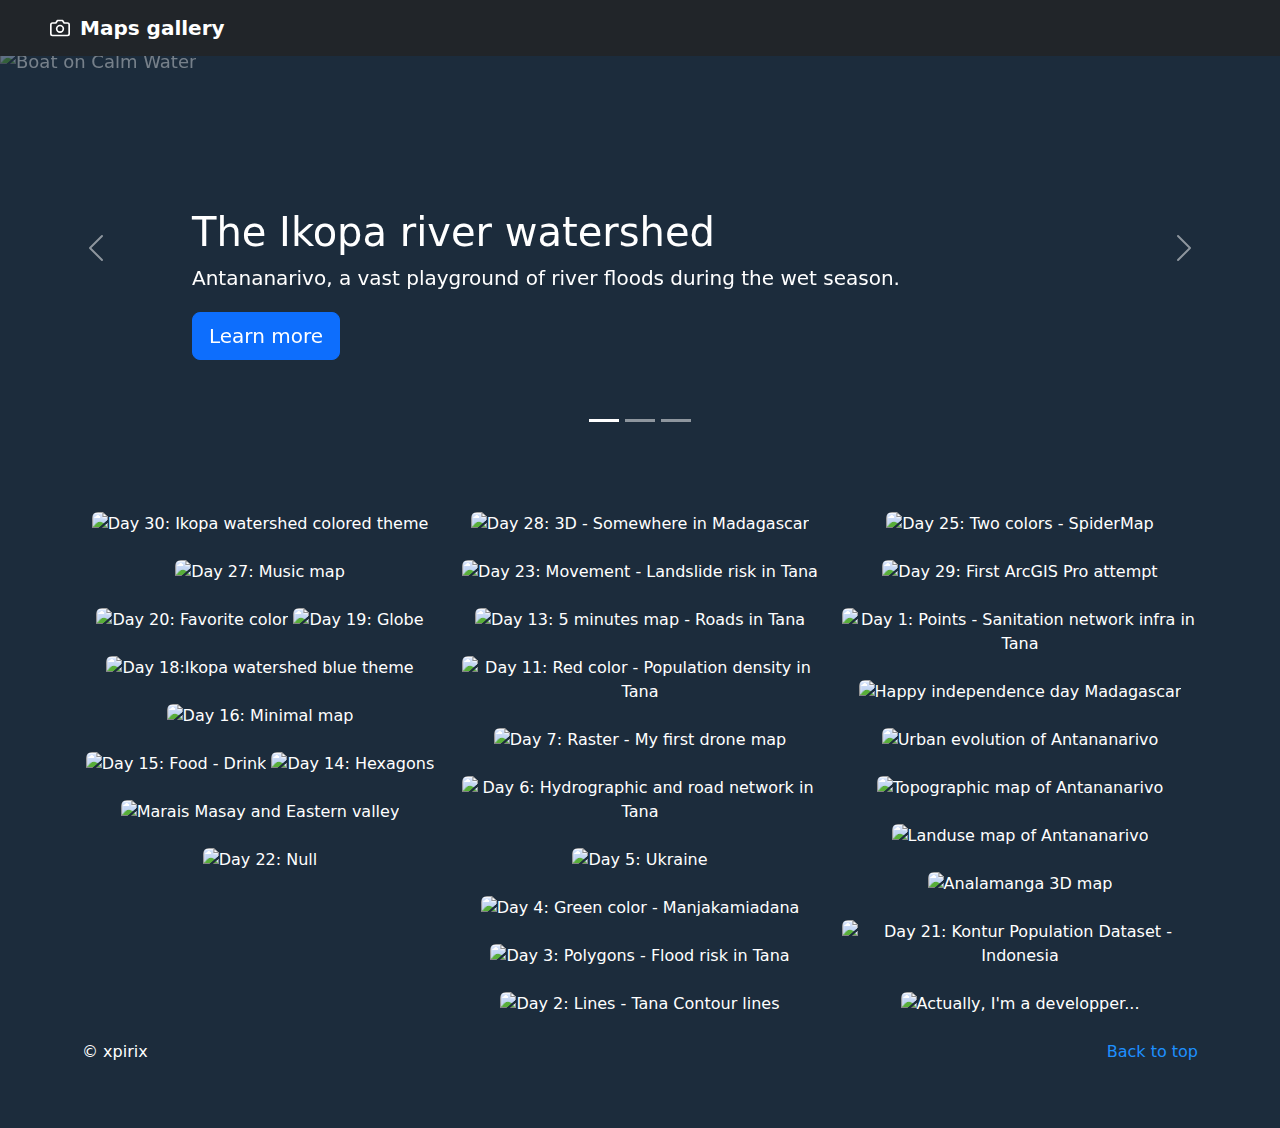
==== commit 34b0d969: "Update images alt" ====
--- a/index.html
+++ b/index.html
@@ -1,277 +1,436 @@
 <!DOCTYPE html>
 <html lang="en">
-
-<head>
-  <meta charset="utf-8" />
-  <meta name="viewport" content="width=device-width, initial-scale=1" />
-  <meta name="description" content="" />
-  <meta name="author" content="Mark Otto, Jacob Thornton, and Bootstrap contributors" />
-  <meta name="generator" content="Hugo 0.108.0" />
-  <title>Maps gallery</title>
-
-  <link rel="canonical" href="https://getbootstrap.com/docs/5.3/examples/carousel/" />
-
-  <link href="./assets/dist/css/bootstrap.min.css" rel="stylesheet" />
-
-  <style>
-    .bd-placeholder-img {
-      font-size: 1.125rem;
-      text-anchor: middle;
-      -webkit-user-select: none;
-      -moz-user-select: none;
-      user-select: none;
-      opacity: 0.4;
-    }
-
-    @media (min-width: 768px) {
-      .bd-placeholder-img-lg {
-        font-size: 3.5rem;
-      }
-    }
-
-    .b-example-divider {
-      height: 3rem;
-      background-color: rgba(0, 0, 0, 0.1);
-      border: solid rgba(0, 0, 0, 0.15);
-      border-width: 1px 0;
-      box-shadow: inset 0 0.5em 1.5em rgba(0, 0, 0, 0.1),
-        inset 0 0.125em 0.5em rgba(0, 0, 0, 0.15);
-    }
-
-    .b-example-vr {
-      flex-shrink: 0;
-      width: 1.5rem;
-      height: 100vh;
-    }
-
-    .bi {
-      vertical-align: -0.125em;
-      fill: currentColor;
-    }
-
-    .nav-scroller {
-      position: relative;
-      z-index: 2;
-      height: 2.75rem;
-      overflow-y: hidden;
-    }
-
-    .nav-scroller .nav {
-      display: flex;
-      flex-wrap: nowrap;
-      padding-bottom: 1rem;
-      margin-top: -1px;
-      overflow-x: auto;
-      text-align: center;
-      white-space: nowrap;
-      -webkit-overflow-scrolling: touch;
-    }
-  </style>
-
-  <!-- Custom styles for this template -->
-  <link href="carousel.css" rel="stylesheet" />
-  <link href="home.css" rel="stylesheet" />
-</head>
-
-<body>
-  <header>
-    <div class="navbar navbar-expand-md navbar-dark bg-dark fixed-top">
-      <div class="container-fluid" style="padding-left: 50px">
-        <a href="#" class="navbar-brand page-title">
-          <svg xmlns="http://www.w3.org/2000/svg" width="20" height="20" fill="none" stroke="currentColor"
-            stroke-linecap="round" stroke-linejoin="round" stroke-width="2" aria-hidden="true" class="mr-2"
-            viewBox="0 0 24 24" focusable="false">
-            <path d="M23 19a2 2 0 0 1-2 2H3a2 2 0 0 1-2-2V8a2 2 0 0 1 2-2h4l2-3h6l2 3h4a2 2 0 0 1 2 2z" />
-            <circle cx="12" cy="13" r="4" />
-          </svg>
-          <strong style="margin-left: 10px">Maps gallery</strong>
-        </a>
-      </div>
-    </div>
-  </header>
-
-  <main>
-    <div id="myCarousel" class="carousel slide" data-bs-ride="carousel">
-      <div class="carousel-indicators">
-        <button type="button" data-bs-target="#myCarousel" data-bs-slide-to="0" class="active" aria-current="true"
-          aria-label="Slide 1"></button>
-        <button type="button" data-bs-target="#myCarousel" data-bs-slide-to="1" aria-label="Slide 2"></button>
-        <button type="button" data-bs-target="#myCarousel" data-bs-slide-to="2" aria-label="Slide 3"></button>
-      </div>
-      <div class="carousel-inner">
-        <div class="carousel-item active">
-          <img src="https://drive.google.com/uc?id=1Ne7bMdsOZkHItXN5kG_FYnhJNY7oQA4w" class="bd-placeholder-img"
-            width="100%" aria-hidden="true" preserveAspectRatio="xMidYMid slice" focusable="false"
-            alt="Boat on Calm Water" />
-          <div class="container">
-            <div class="carousel-caption text-start">
-              <h1>The Ikopa river watershed</h1>
-              <p>
-                Antananarivo, a vast playground of river
-                floods during the wet season.
-              </p>
-              <p>
-                <a class="btn btn-lg btn-primary" target="_blank"
-                  href="https://www.linkedin.com/posts/xpirix_30daymapchallenge-qgis-globalmapper-activity-7003719486176407552-K97v?utm_source=share&utm_medium=member_desktop">
-                  Learn more
-                </a>
-              </p>
-            </div>
-          </div>
-        </div>
-        <div class="carousel-item">
-          <img src="https://drive.google.com/uc?id=1ZGZBBwOmmMVRPHVzb2bXHiZCFmBkX86m" class="bd-placeholder-img"
-            width="100%" aria-hidden="true" preserveAspectRatio="xMidYMid slice" focusable="false"
-            alt="Boat on Calm Water" />
-          <div class="container">
-            <div class="carousel-caption">
-              <h1>Raster</h1>
-              <p>
-                Back in 2019, my first orthographic drone mapping.
-              </p>
-              <p><a class="btn btn-lg btn-primary" target="_blank"
-                  href="https://www.linkedin.com/posts/xpirix_30daymapchallenge-qgis-activity-7000497455981060096-bhoZ?utm_source=share&utm_medium=member_desktop">Learn
-                  more</a></p>
-            </div>
-          </div>
-        </div>
-        <div class="carousel-item">
-          <img src="https://drive.google.com/uc?id=1RNjLTpujSPV4_ev6qNBuYD3_8AhDbYwp" class="bd-placeholder-img"
-            width="100%" aria-hidden="true" preserveAspectRatio="xMidYMid slice" focusable="false"
-            alt="Boat on Calm Water" />
-          <div class="container">
-            <div class="carousel-caption text-end">
-              <h1>Kontur Population Dataset</h1>
-              <p>
-                Indonesia by night.
-              </p>
-              <p><a class="btn btn-lg btn-primary" target="_blank"
-                  href="https://www.linkedin.com/posts/xpirix_30daymapchallenge-qgis-activity-7000497455981060096-bhoZ?utm_source=share&utm_medium=member_desktop">Learn
-                  more</a></p>
-
-            </div>
-          </div>
+  <head>
+    <meta charset="utf-8" />
+    <meta name="viewport" content="width=device-width, initial-scale=1" />
+    <meta name="description" content="" />
+    <meta
+      name="author"
+      content="Mark Otto, Jacob Thornton, and Bootstrap contributors"
+    />
+    <meta name="generator" content="Hugo 0.108.0" />
+    <title>Maps gallery</title>
+
+    <link
+      rel="canonical"
+      href="https://getbootstrap.com/docs/5.3/examples/carousel/"
+    />
+
+    <link href="./assets/dist/css/bootstrap.min.css" rel="stylesheet" />
+
+    <style>
+      .bd-placeholder-img {
+        font-size: 1.125rem;
+        text-anchor: middle;
+        -webkit-user-select: none;
+        -moz-user-select: none;
+        user-select: none;
+        opacity: 0.4;
+      }
+
+      @media (min-width: 768px) {
+        .bd-placeholder-img-lg {
+          font-size: 3.5rem;
+        }
+      }
+
+      .b-example-divider {
+        height: 3rem;
+        background-color: rgba(0, 0, 0, 0.1);
+        border: solid rgba(0, 0, 0, 0.15);
+        border-width: 1px 0;
+        box-shadow: inset 0 0.5em 1.5em rgba(0, 0, 0, 0.1),
+          inset 0 0.125em 0.5em rgba(0, 0, 0, 0.15);
+      }
+
+      .b-example-vr {
+        flex-shrink: 0;
+        width: 1.5rem;
+        height: 100vh;
+      }
+
+      .bi {
+        vertical-align: -0.125em;
+        fill: currentColor;
+      }
+
+      .nav-scroller {
+        position: relative;
+        z-index: 2;
+        height: 2.75rem;
+        overflow-y: hidden;
+      }
+
+      .nav-scroller .nav {
+        display: flex;
+        flex-wrap: nowrap;
+        padding-bottom: 1rem;
+        margin-top: -1px;
+        overflow-x: auto;
+        text-align: center;
+        white-space: nowrap;
+        -webkit-overflow-scrolling: touch;
+      }
+    </style>
+
+    <!-- Custom styles for this template -->
+    <link href="carousel.css" rel="stylesheet" />
+    <link href="home.css" rel="stylesheet" />
+  </head>
+
+  <body>
+    <header>
+      <div class="navbar navbar-expand-md navbar-dark bg-dark fixed-top">
+        <div class="container-fluid" style="padding-left: 50px">
+          <a href="#" class="navbar-brand page-title">
+            <svg
+              xmlns="http://www.w3.org/2000/svg"
+              width="20"
+              height="20"
+              fill="none"
+              stroke="currentColor"
+              stroke-linecap="round"
+              stroke-linejoin="round"
+              stroke-width="2"
+              aria-hidden="true"
+              class="mr-2"
+              viewBox="0 0 24 24"
+              focusable="false"
+            >
+              <path
+                d="M23 19a2 2 0 0 1-2 2H3a2 2 0 0 1-2-2V8a2 2 0 0 1 2-2h4l2-3h6l2 3h4a2 2 0 0 1 2 2z"
+              />
+              <circle cx="12" cy="13" r="4" />
+            </svg>
+            <strong style="margin-left: 10px">Maps gallery</strong>
+          </a>
         </div>
       </div>
-      <button class="carousel-control-prev" type="button" data-bs-target="#myCarousel" data-bs-slide="prev">
-        <span class="carousel-control-prev-icon" aria-hidden="true"></span>
-        <span class="visually-hidden">Previous</span>
-      </button>
-      <button class="carousel-control-next" type="button" data-bs-target="#myCarousel" data-bs-slide="next">
-        <span class="carousel-control-next-icon" aria-hidden="true"></span>
-        <span class="visually-hidden">Next</span>
-      </button>
-    </div>
-
-    <!-- Marketing messaging and featurettes
+    </header>
+
+    <main>
+      <div id="myCarousel" class="carousel slide" data-bs-ride="carousel">
+        <div class="carousel-indicators">
+          <button
+            type="button"
+            data-bs-target="#myCarousel"
+            data-bs-slide-to="0"
+            class="active"
+            aria-current="true"
+            aria-label="Slide 1"
+          ></button>
+          <button
+            type="button"
+            data-bs-target="#myCarousel"
+            data-bs-slide-to="1"
+            aria-label="Slide 2"
+          ></button>
+          <button
+            type="button"
+            data-bs-target="#myCarousel"
+            data-bs-slide-to="2"
+            aria-label="Slide 3"
+          ></button>
+        </div>
+        <div class="carousel-inner">
+          <div class="carousel-item active">
+            <img
+              src="https://drive.google.com/uc?id=1Ne7bMdsOZkHItXN5kG_FYnhJNY7oQA4w"
+              class="bd-placeholder-img"
+              width="100%"
+              aria-hidden="true"
+              preserveAspectRatio="xMidYMid slice"
+              focusable="false"
+              alt="Boat on Calm Water"
+            />
+            <div class="container">
+              <div class="carousel-caption text-start">
+                <h1>The Ikopa river watershed</h1>
+                <p>
+                  Antananarivo, a vast playground of river floods during the wet
+                  season.
+                </p>
+                <p>
+                  <a
+                    class="btn btn-lg btn-primary"
+                    target="_blank"
+                    href="https://www.linkedin.com/posts/xpirix_30daymapchallenge-qgis-globalmapper-activity-7003719486176407552-K97v?utm_source=share&utm_medium=member_desktop"
+                  >
+                    Learn more
+                  </a>
+                </p>
+              </div>
+            </div>
+          </div>
+          <div class="carousel-item">
+            <img
+              src="https://drive.google.com/uc?id=1ZGZBBwOmmMVRPHVzb2bXHiZCFmBkX86m"
+              class="bd-placeholder-img"
+              width="100%"
+              aria-hidden="true"
+              preserveAspectRatio="xMidYMid slice"
+              focusable="false"
+              alt="Boat on Calm Water"
+            />
+            <div class="container">
+              <div class="carousel-caption">
+                <h1>Raster</h1>
+                <p>Back in 2019, my first orthographic drone mapping.</p>
+                <p>
+                  <a
+                    class="btn btn-lg btn-primary"
+                    target="_blank"
+                    href="https://www.linkedin.com/posts/xpirix_30daymapchallenge-qgis-activity-7000497455981060096-bhoZ?utm_source=share&utm_medium=member_desktop"
+                    >Learn more</a
+                  >
+                </p>
+              </div>
+            </div>
+          </div>
+          <div class="carousel-item">
+            <img
+              src="https://drive.google.com/uc?id=1RNjLTpujSPV4_ev6qNBuYD3_8AhDbYwp"
+              class="bd-placeholder-img"
+              width="100%"
+              aria-hidden="true"
+              preserveAspectRatio="xMidYMid slice"
+              focusable="false"
+              alt="Boat on Calm Water"
+            />
+            <div class="container">
+              <div class="carousel-caption text-end">
+                <h1>Kontur Population Dataset</h1>
+                <p>Indonesia by night.</p>
+                <p>
+                  <a
+                    class="btn btn-lg btn-primary"
+                    target="_blank"
+                    href="https://www.linkedin.com/posts/xpirix_30daymapchallenge-qgis-activity-7000497455981060096-bhoZ?utm_source=share&utm_medium=member_desktop"
+                    >Learn more</a
+                  >
+                </p>
+              </div>
+            </div>
+          </div>
+        </div>
+        <button
+          class="carousel-control-prev"
+          type="button"
+          data-bs-target="#myCarousel"
+          data-bs-slide="prev"
+        >
+          <span class="carousel-control-prev-icon" aria-hidden="true"></span>
+          <span class="visually-hidden">Previous</span>
+        </button>
+        <button
+          class="carousel-control-next"
+          type="button"
+          data-bs-target="#myCarousel"
+          data-bs-slide="next"
+        >
+          <span class="carousel-control-next-icon" aria-hidden="true"></span>
+          <span class="visually-hidden">Next</span>
+        </button>
+      </div>
+
+      <!-- Marketing messaging and featurettes
   ================================================== -->
-    <!-- Wrap the rest of the page in another container to center all the content. -->
-
-    <div class="container marketing">
-      <!-- Gallery -->
-      <div class="row">
-        <div class="col-lg-4 col-md-12 mb-4 mb-lg-0">
-          <img src="https://drive.google.com/uc?id=1Ne7bMdsOZkHItXN5kG_FYnhJNY7oQA4w"
-            class="w-100 shadow-1-strong rounded mb-4" alt="Boat on Calm Water" />
-          <img src="https://drive.google.com/uc?id=11x1ErHCL3tQUTxvTLBuCxNm-u6Eg8pzm"
-            class="w-100 shadow-1-strong rounded mb-4" alt="Wintry Mountain Landscape" />
-          <img src="https://drive.google.com/uc?id=1uo8ke27OJfqGOa5LW7cWRk-4dWJJsbRI"
-            class="w-100 shadow-1-strong rounded mb-4" alt="Wintry Mountain Landscape" />
-          <img src="https://drive.google.com/uc?id=1EsQjwQj_uc9ZJ8MJffmly54KbhKYO7KQ"
-            class="w-100 shadow-1-strong rounded mb-4" alt="Wintry Mountain Landscape" />
-          <img src="https://drive.google.com/uc?id=1mOs422fSjh-3VMuM8ZZytGrwrdlgZ7F5"
-            class="w-100 shadow-1-strong rounded mb-4" alt="Wintry Mountain Landscape" />
-          <img src="https://drive.google.com/uc?id=1vTbUd-2SBuqCHhbV2hxpr2Du6CYGzaI9"
-            class="w-100 shadow-1-strong rounded mb-4" alt="Wintry Mountain Landscape" />
-          <img src="https://drive.google.com/uc?id=1iAHEb0IYPcc7xzYmbu4FOSW0TMXPonel"
-            class="w-100 shadow-1-strong rounded mb-4" alt="Wintry Mountain Landscape" />
-          <img src="https://drive.google.com/uc?id=1f7Zql6GwZXjyJLi8cN8O-dpRaub7vak8"
-            class="w-100 shadow-1-strong rounded mb-4" alt="Wintry Mountain Landscape" />
-          <img src="https://drive.google.com/uc?id=12LX9KC8lWLn91cNMpEWmA0EGCwVPUM-q"
-            class="w-100 shadow-1-strong rounded mb-4" alt="Yosemite National Park" />
-          <img src="https://drive.google.com/uc?id=1e4cpB3h0SQq5f8F-Mh7SwAlcCHi6oxKK"
-            class="w-100 shadow-1-strong rounded mb-4" alt="Wintry Mountain Landscape" />
+      <!-- Wrap the rest of the page in another container to center all the content. -->
+
+      <div class="container marketing">
+        <!-- Gallery -->
+        <div class="row">
+          <div class="col-lg-4 col-md-12 mb-4 mb-lg-0">
+            <img
+              src="https://drive.google.com/uc?id=1Ne7bMdsOZkHItXN5kG_FYnhJNY7oQA4w"
+              class="w-100 shadow-1-strong rounded mb-4"
+              alt="Day 30: Ikopa watershed colored theme"
+            />
+            <img
+              src="https://drive.google.com/uc?id=11x1ErHCL3tQUTxvTLBuCxNm-u6Eg8pzm"
+              class="w-100 shadow-1-strong rounded mb-4"
+              alt="Day 27: Music map"
+            />
+            <img
+              src="https://drive.google.com/uc?id=1uo8ke27OJfqGOa5LW7cWRk-4dWJJsbRI"
+              class="w-100 shadow-1-strong rounded mb-4"
+              alt="Day 20: Favorite color"
+            />
+            <img
+              src="https://drive.google.com/uc?id=1EsQjwQj_uc9ZJ8MJffmly54KbhKYO7KQ"
+              class="w-100 shadow-1-strong rounded mb-4"
+              alt="Day 19: Globe"
+            />
+            <img
+              src="https://drive.google.com/uc?id=1mOs422fSjh-3VMuM8ZZytGrwrdlgZ7F5"
+              class="w-100 shadow-1-strong rounded mb-4"
+              alt="Day 18:Ikopa watershed blue theme"
+            />
+            <img
+              src="https://drive.google.com/uc?id=1vTbUd-2SBuqCHhbV2hxpr2Du6CYGzaI9"
+              class="w-100 shadow-1-strong rounded mb-4"
+              alt="Day 16: Minimal map"
+            />
+            <img
+              src="https://drive.google.com/uc?id=1iAHEb0IYPcc7xzYmbu4FOSW0TMXPonel"
+              class="w-100 shadow-1-strong rounded mb-4"
+              alt="Day 15: Food - Drink"
+            />
+            <img
+              src="https://drive.google.com/uc?id=1f7Zql6GwZXjyJLi8cN8O-dpRaub7vak8"
+              class="w-100 shadow-1-strong rounded mb-4"
+              alt="Day 14: Hexagons"
+            />
+            <img
+              src="https://drive.google.com/uc?id=12LX9KC8lWLn91cNMpEWmA0EGCwVPUM-q"
+              class="w-100 shadow-1-strong rounded mb-4"
+              alt="Marais Masay and Eastern valley"
+            />
+            <img
+              src="https://drive.google.com/uc?id=1e4cpB3h0SQq5f8F-Mh7SwAlcCHi6oxKK"
+              class="w-100 shadow-1-strong rounded mb-4"
+              alt="Day 22: Null"
+            />
+          </div>
+
+          <div class="col-lg-4 mb-4 mb-lg-0">
+            <img
+              src="https://drive.google.com/uc?id=1vZOuBa1DOu8xLiSyyQQKoGgSuNnFzw60"
+              class="w-100 shadow-1-strong rounded mb-4"
+              alt="Day 28: 3D - Somewhere in Madagascar"
+            />
+
+            <img
+              src="https://drive.google.com/uc?id=1txdmlNvqlJeV0RdfNn279_7lnUgPm7GK"
+              class="w-100 shadow-1-strong rounded mb-4"
+              alt="Day 23: Movement - Landslide risk in Tana"
+            />
+
+            <img
+              src="https://drive.google.com/uc?id=1JDt0gu30-eS2ge5zowlaaDdvgq1TBrf-"
+              class="w-100 shadow-1-strong rounded mb-4"
+              alt="Day 13: 5 minutes map - Roads in Tana"
+            />
+
+            <img
+              src="https://drive.google.com/uc?id=1vxQfut4jaZTlanc9MwggJjFH-sfDFA50"
+              class="w-100 shadow-1-strong rounded mb-4"
+              alt="Day 11: Red color - Population density in Tana"
+            />
+
+            <img
+              src="https://drive.google.com/uc?id=1ZGZBBwOmmMVRPHVzb2bXHiZCFmBkX86m"
+              class="w-100 shadow-1-strong rounded mb-4"
+              alt="Day 7: Raster - My first drone map"
+            />
+
+            <img
+              src="https://drive.google.com/uc?id=12doHV5P66gAj30IBw4M4a0ldc8dJSE_5"
+              class="w-100 shadow-1-strong rounded mb-4"
+              alt="Day 6: Hydrographic and road network in Tana"
+            />
+
+            <img
+              src="https://drive.google.com/uc?id=1J_K6RzH2vhkHjxdPp-j0yMfSSGlpTZDg"
+              class="w-100 shadow-1-strong rounded mb-4"
+              alt="Day 5: Ukraine"
+            />
+
+            <img
+              src="https://drive.google.com/uc?id=1ugQnITkPbqPxmZDR6ririspD6Dd-F_XL"
+              class="w-100 shadow-1-strong rounded mb-4"
+              alt="Day 4: Green color - Manjakamiadana"
+            />
+
+            <img
+              src="https://drive.google.com/uc?id=1sYJk-Uia_fuM1GGm40lsOnKbj3A43lA3"
+              class="w-100 shadow-1-strong rounded mb-4"
+              alt="Day 3: Polygons - Flood risk in Tana"
+            />
+
+            <img
+              src="https://drive.google.com/uc?id=14RtP4EzmPp1DIqaQsMs2ukpNS92ufdma"
+              class="w-100 shadow-1-strong rounded mb-4"
+              alt="Day 2: Lines - Tana Contour lines"
+            />
+          </div>
+
+          <div class="col-lg-4 mb-4 mb-lg-0">
+            <img
+              src="https://drive.google.com/uc?id=1VTsXmlhq40CHBpIeAiLIznuBSIx2I7I6"
+              class="w-100 shadow-1-strong rounded mb-4"
+              alt="Day 25: Two colors - SpiderMap"
+            />
+
+            <img
+              src="https://drive.google.com/uc?id=1uk-oXpda7invLfSzeGDcgdY6ygZqHyvs"
+              class="w-100 shadow-1-strong rounded mb-4"
+              alt="Day 29: First ArcGIS Pro attempt"
+            />
+
+            <img
+              src="https://drive.google.com/uc?id=14Vs8BT_CqW6ZVML8hP1UfXZcQDYhYRYB"
+              class="w-100 shadow-1-strong rounded mb-4"
+              alt="Day 1: Points - Sanitation network infra in Tana"
+            />
+
+            <img
+              src="https://drive.google.com/uc?id=1Z42p0-oDz5e51hcAQp4WOhl0rq5Dht7_"
+              class="w-100 shadow-1-strong rounded mb-4"
+              alt="Happy independence day Madagascar"
+            />
+
+            <img
+              src="https://drive.google.com/uc?id=1pvccNadGSZKY80NDBH-6hjafrtJ0_G3y"
+              class="w-100 shadow-1-strong rounded mb-4"
+              alt="Urban evolution of Antananarivo"
+            />
+
+            <img
+              src="https://drive.google.com/uc?id=1hle5kIqmmmJCcZEIcV1WhsO44pXF5kIZ"
+              class="w-100 shadow-1-strong rounded mb-4"
+              alt="Topographic map of Antananarivo"
+            />
+
+            <img
+              src="https://drive.google.com/uc?id=1mA2R0vK0QlpibpMvavbZY9Xh-yLIegRL"
+              class="w-100 shadow-1-strong rounded mb-4"
+              alt="Landuse map of Antananarivo"
+            />
+
+            <img
+              src="https://drive.google.com/uc?id=1eSW3OwVLbgNRsHU9iuxNO8obqP1YZbZq"
+              class="w-100 shadow-1-strong rounded mb-4"
+              alt="Analamanga 3D map"
+            />
+
+            <img
+              src="https://drive.google.com/uc?id=1RNjLTpujSPV4_ev6qNBuYD3_8AhDbYwp"
+              class="w-100 shadow-1-strong rounded mb-4"
+              alt="Day 21: Kontur Population Dataset - Indonesia"
+            />
+
+            <img
+              src="https://drive.google.com/uc?id=1h5tGDtNIociPzDrWWLq2zTkm_fQDlqrS"
+              class="w-100 shadow-1-strong rounded mb-4"
+              alt="Actually, I'm a developper..."
+            />
+          </div>
         </div>
-
-        <div class="col-lg-4 mb-4 mb-lg-0">
-          <img src="https://drive.google.com/uc?id=1vZOuBa1DOu8xLiSyyQQKoGgSuNnFzw60"
-            class="w-100 shadow-1-strong rounded mb-4" alt="Mountains in the Clouds" />
-
-          <img src="https://drive.google.com/uc?id=1txdmlNvqlJeV0RdfNn279_7lnUgPm7GK"
-            class="w-100 shadow-1-strong rounded mb-4" alt="Boat on Calm Water" />
-
-          <img src="https://drive.google.com/uc?id=1JDt0gu30-eS2ge5zowlaaDdvgq1TBrf-"
-            class="w-100 shadow-1-strong rounded mb-4" alt="Boat on Calm Water" />
-
-          <img src="https://drive.google.com/uc?id=1vxQfut4jaZTlanc9MwggJjFH-sfDFA50"
-            class="w-100 shadow-1-strong rounded mb-4" alt="Boat on Calm Water" />
-
-          <img src="https://drive.google.com/uc?id=1ZGZBBwOmmMVRPHVzb2bXHiZCFmBkX86m"
-            class="w-100 shadow-1-strong rounded mb-4" alt="Boat on Calm Water" />
-
-          <img src="https://drive.google.com/uc?id=12doHV5P66gAj30IBw4M4a0ldc8dJSE_5"
-            class="w-100 shadow-1-strong rounded mb-4" alt="Boat on Calm Water" />
-
-          <img src="https://drive.google.com/uc?id=1J_K6RzH2vhkHjxdPp-j0yMfSSGlpTZDg"
-            class="w-100 shadow-1-strong rounded mb-4" alt="Boat on Calm Water" />
-
-          <img src="https://drive.google.com/uc?id=1ugQnITkPbqPxmZDR6ririspD6Dd-F_XL"
-            class="w-100 shadow-1-strong rounded mb-4" alt="Boat on Calm Water" />
-
-          <img src="https://drive.google.com/uc?id=1sYJk-Uia_fuM1GGm40lsOnKbj3A43lA3"
-            class="w-100 shadow-1-strong rounded mb-4" alt="Boat on Calm Water" />
-
-          <img src="https://drive.google.com/uc?id=14RtP4EzmPp1DIqaQsMs2ukpNS92ufdma"
-            class="w-100 shadow-1-strong rounded mb-4" alt="Boat on Calm Water" />
-        </div>
-
-        <div class="col-lg-4 mb-4 mb-lg-0">
-          <img src="https://drive.google.com/uc?id=1VTsXmlhq40CHBpIeAiLIznuBSIx2I7I6"
-            class="w-100 shadow-1-strong rounded mb-4" alt="Waves at Sea" />
-
-          <img src="https://drive.google.com/uc?id=1uk-oXpda7invLfSzeGDcgdY6ygZqHyvs"
-            class="w-100 shadow-1-strong rounded mb-4" alt="Yosemite National Park" />
-
-          <img src="https://drive.google.com/uc?id=14Vs8BT_CqW6ZVML8hP1UfXZcQDYhYRYB"
-            class="w-100 shadow-1-strong rounded mb-4" alt="Yosemite National Park" />
-
-          <img src="https://drive.google.com/uc?id=1Z42p0-oDz5e51hcAQp4WOhl0rq5Dht7_"
-            class="w-100 shadow-1-strong rounded mb-4" alt="Yosemite National Park" />
-
-          <img src="https://drive.google.com/uc?id=1pvccNadGSZKY80NDBH-6hjafrtJ0_G3y"
-            class="w-100 shadow-1-strong rounded mb-4" alt="Yosemite National Park" />
-
-          <img src="https://drive.google.com/uc?id=1hle5kIqmmmJCcZEIcV1WhsO44pXF5kIZ"
-            class="w-100 shadow-1-strong rounded mb-4" alt="Yosemite National Park" />
-
-          <img src="https://drive.google.com/uc?id=1mA2R0vK0QlpibpMvavbZY9Xh-yLIegRL"
-            class="w-100 shadow-1-strong rounded mb-4" alt="Yosemite National Park" />
-
-          <img src="https://drive.google.com/uc?id=1eSW3OwVLbgNRsHU9iuxNO8obqP1YZbZq"
-            class="w-100 shadow-1-strong rounded mb-4" alt="Yosemite National Park" />
-
-          <img src="https://drive.google.com/uc?id=1RNjLTpujSPV4_ev6qNBuYD3_8AhDbYwp"
-            class="w-100 shadow-1-strong rounded mb-4" alt="Wintry Mountain Landscape" />
-
-          <img src="https://drive.google.com/uc?id=1h5tGDtNIociPzDrWWLq2zTkm_fQDlqrS"
-            class="w-100 shadow-1-strong rounded mb-4" alt="Yosemite National Park" />
-        </div>
+        <!-- Gallery -->
       </div>
-      <!-- Gallery -->
-    </div>
-    <!-- /.container -->
-
-    <!-- FOOTER -->
-    <footer class="container">
-      <p class="float-end"><a href="#">Back to top</a></p>
-      <p>
-        &copy; xpirix
-        <!-- <a href="#">Privacy</a> &middot; <a href="#">Terms</a> -->
-      </p>
-    </footer>
-  </main>
-
-  <script src="./assets/dist/js/bootstrap.bundle.min.js"></script>
-</body>
-
-</html>+      <!-- /.container -->
+
+      <!-- FOOTER -->
+      <footer class="container">
+        <p class="float-end"><a href="#">Back to top</a></p>
+        <p>
+          &copy; xpirix
+          <!-- <a href="#">Privacy</a> &middot; <a href="#">Terms</a> -->
+        </p>
+      </footer>
+    </main>
+
+    <script src="./assets/dist/js/bootstrap.bundle.min.js"></script>
+  </body>
+</html>
--- a/home.css
+++ b/home.css
@@ -15,4 +15,10 @@
 a:hover {
   color: white;
   text-decoration: underline;
+}
+
+img:hover {
+  box-shadow: 0 10px 16px 0 rgba(255, 255, 255, 0.2),
+  0 6px 20px 0 rgba(255, 255, 255, 0.19) !important;
+  cursor: pointer;
 }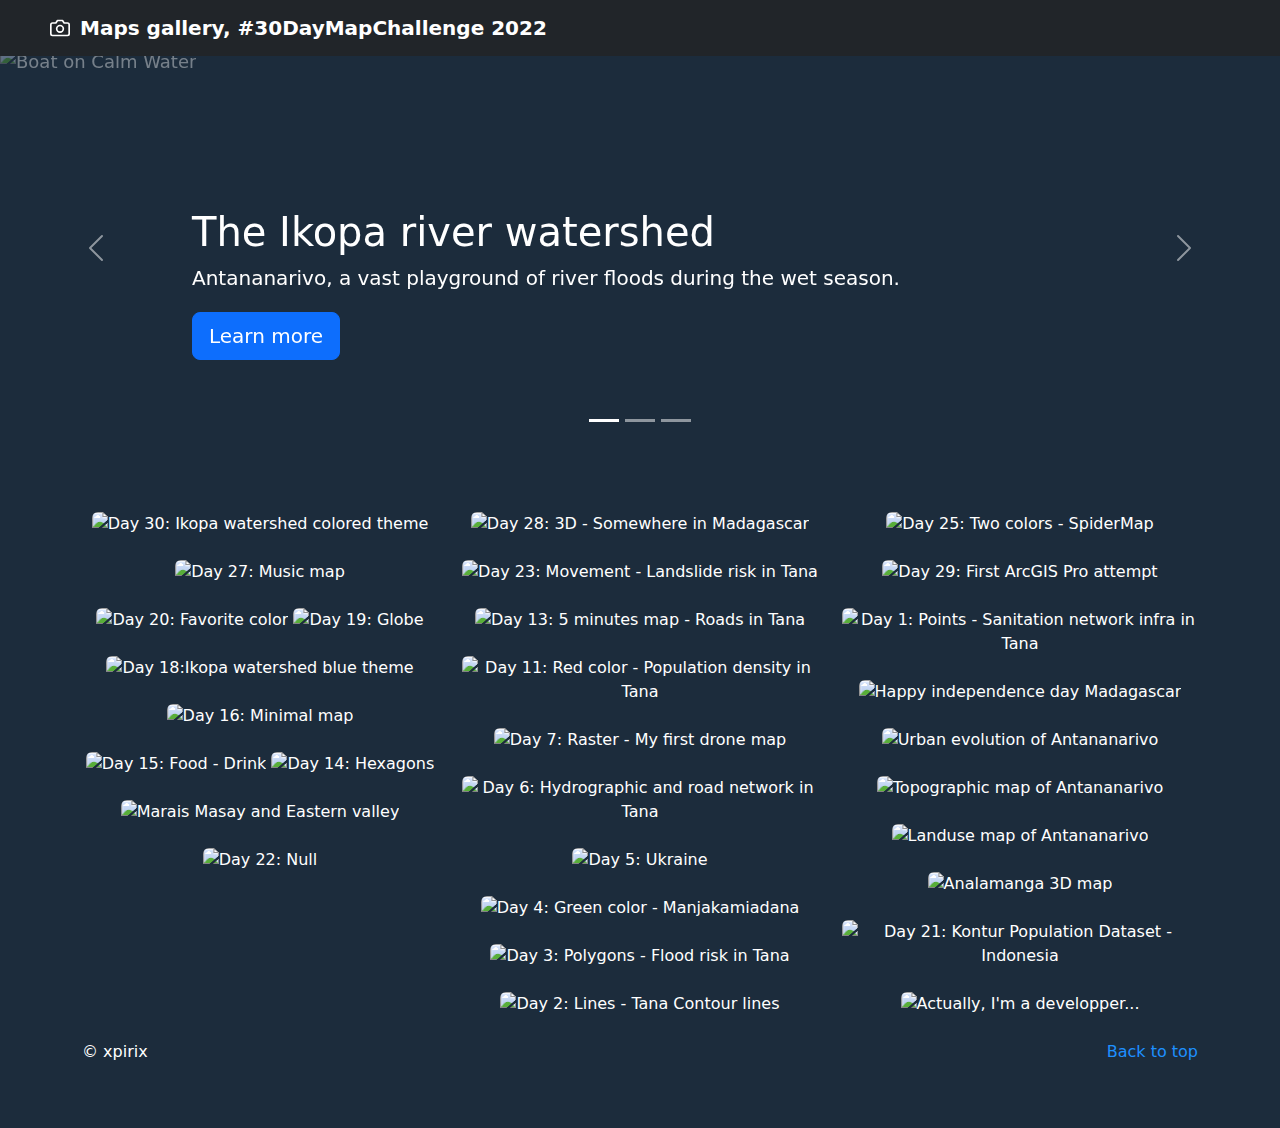
==== commit ec1e87e2: "Add description to each map" ====
--- a/index.html
+++ b/index.html
@@ -9,7 +9,7 @@
       content="Mark Otto, Jacob Thornton, and Bootstrap contributors"
     />
     <meta name="generator" content="Hugo 0.108.0" />
-    <title>Maps gallery</title>
+    <title>Maps gallery, 30DayMapChallenge 2022</title>
 
     <link
       rel="canonical"
@@ -102,7 +102,7 @@
               />
               <circle cx="12" cy="13" r="4" />
             </svg>
-            <strong style="margin-left: 10px">Maps gallery</strong>
+            <strong style="margin-left: 10px">Maps gallery, #30DayMapChallenge 2022</strong>
           </a>
         </div>
       </div>
@@ -241,180 +241,758 @@
         <!-- Gallery -->
         <div class="row">
           <div class="col-lg-4 col-md-12 mb-4 mb-lg-0">
-            <img
-              src="https://drive.google.com/uc?id=1Ne7bMdsOZkHItXN5kG_FYnhJNY7oQA4w"
-              class="w-100 shadow-1-strong rounded mb-4"
-              alt="Day 30: Ikopa watershed colored theme"
-            />
-            <img
-              src="https://drive.google.com/uc?id=11x1ErHCL3tQUTxvTLBuCxNm-u6Eg8pzm"
-              class="w-100 shadow-1-strong rounded mb-4"
-              alt="Day 27: Music map"
-            />
-            <img
-              src="https://drive.google.com/uc?id=1uo8ke27OJfqGOa5LW7cWRk-4dWJJsbRI"
-              class="w-100 shadow-1-strong rounded mb-4"
-              alt="Day 20: Favorite color"
-            />
-            <img
-              src="https://drive.google.com/uc?id=1EsQjwQj_uc9ZJ8MJffmly54KbhKYO7KQ"
-              class="w-100 shadow-1-strong rounded mb-4"
-              alt="Day 19: Globe"
-            />
-            <img
-              src="https://drive.google.com/uc?id=1mOs422fSjh-3VMuM8ZZytGrwrdlgZ7F5"
-              class="w-100 shadow-1-strong rounded mb-4"
-              alt="Day 18:Ikopa watershed blue theme"
-            />
-            <img
-              src="https://drive.google.com/uc?id=1vTbUd-2SBuqCHhbV2hxpr2Du6CYGzaI9"
-              class="w-100 shadow-1-strong rounded mb-4"
-              alt="Day 16: Minimal map"
-            />
-            <img
-              src="https://drive.google.com/uc?id=1iAHEb0IYPcc7xzYmbu4FOSW0TMXPonel"
-              class="w-100 shadow-1-strong rounded mb-4"
-              alt="Day 15: Food - Drink"
-            />
-            <img
-              src="https://drive.google.com/uc?id=1f7Zql6GwZXjyJLi8cN8O-dpRaub7vak8"
-              class="w-100 shadow-1-strong rounded mb-4"
-              alt="Day 14: Hexagons"
-            />
-            <img
-              src="https://drive.google.com/uc?id=12LX9KC8lWLn91cNMpEWmA0EGCwVPUM-q"
-              class="w-100 shadow-1-strong rounded mb-4"
-              alt="Marais Masay and Eastern valley"
-            />
-            <img
-              src="https://drive.google.com/uc?id=1e4cpB3h0SQq5f8F-Mh7SwAlcCHi6oxKK"
-              class="w-100 shadow-1-strong rounded mb-4"
-              alt="Day 22: Null"
-            />
+            <div class="image-container">
+              <img
+                src="https://drive.google.com/uc?id=1Ne7bMdsOZkHItXN5kG_FYnhJNY7oQA4w"
+                class="w-100 shadow-1-strong rounded mb-4"
+                alt="Day 30: Ikopa watershed colored theme"
+              />
+              <div class="tooltip">
+                <p class="description-text">
+                  <strong>Day 30: Ikopa watershed colored theme</strong> -
+                  Antananarivo, a vast playground of river floods during the wet
+                  season.
+                </p>
+                <p>
+                  <a
+                    class="btn btn-lg btn-primary"
+                    target="_blank"
+                    href="https://drive.google.com/uc?id=1Ne7bMdsOZkHItXN5kG_FYnhJNY7oQA4w"
+                  >
+                    View
+                  </a>
+                </p>
+                <p class="tools-text">Tools: QGIS, Blender, Adobe PS</p>
+                <p class="source-text">Data: SRTM 30m, HumData, OpenSreetMap</p>
+              </div>
+            </div>
+            <div class="image-container">
+              <img
+                src="https://drive.google.com/uc?id=11x1ErHCL3tQUTxvTLBuCxNm-u6Eg8pzm"
+                class="w-100 shadow-1-strong rounded mb-4"
+                alt="Day 27: Music map"
+              />
+              <div class="tooltip">
+                <p class="description-text">
+                  <strong>Day 27: Music map</strong> - Just a representation of
+                  how music shapes the world.
+                </p>
+                <p>
+                  <a
+                    class="btn btn-lg btn-primary"
+                    target="_blank"
+                    href="https://drive.google.com/uc?id=11x1ErHCL3tQUTxvTLBuCxNm-u6Eg8pzm"
+                  >
+                    View
+                  </a>
+                </p>
+                <p class="tools-text">Tool: Blender, Adobe PS</p>
+                <p class="source-text">Data: Nasa, Sketchfab</p>
+              </div>
+            </div>
+
+            <div class="image-container">
+              <img
+                src="https://drive.google.com/uc?id=1uo8ke27OJfqGOa5LW7cWRk-4dWJJsbRI"
+                class="w-100 shadow-1-strong rounded mb-4"
+                alt="Day 20: Favorite color"
+              />
+              <div class="tooltip">
+                <p class="description-text">
+                  <strong>Day 20: Favorite color</strong> - My favorite height
+                  map color.
+                </p>
+                <p>
+                  <a
+                    class="btn btn-lg btn-primary"
+                    target="_blank"
+                    href="https://drive.google.com/uc?id=1uo8ke27OJfqGOa5LW7cWRk-4dWJJsbRI"
+                  >
+                    View
+                  </a>
+                </p>
+                <p class="tools-text">Tool: QGIS</p>
+                <p class="source-text">Data: SRTM, OpenSreetMap</p>
+              </div>
+            </div>
+
+            <div class="image-container">
+              <img
+                src="https://drive.google.com/uc?id=1EsQjwQj_uc9ZJ8MJffmly54KbhKYO7KQ"
+                class="w-100 shadow-1-strong rounded mb-4"
+                alt="Day 19: Globe"
+              />
+              <div class="tooltip">
+                <p class="description-text">
+                  <strong>Day 19: Globe</strong> - Globe stucked in blender
+                  haha!
+                </p>
+                <p>
+                  <a
+                    class="btn btn-lg btn-primary"
+                    target="_blank"
+                    href="https://drive.google.com/uc?id=1EsQjwQj_uc9ZJ8MJffmly54KbhKYO7KQ"
+                  >
+                    View
+                  </a>
+                </p>
+                <p class="tools-text">Tool: Blender</p>
+                <p class="source-text">Data: Nasa images textures</p>
+              </div>
+            </div>
+
+            <div class="image-container">
+              <img
+                src="https://drive.google.com/uc?id=1mOs422fSjh-3VMuM8ZZytGrwrdlgZ7F5"
+                class="w-100 shadow-1-strong rounded mb-4"
+                alt="Day 18:Ikopa watershed blue theme"
+              />
+              <div class="tooltip">
+                <p class="description-text">
+                  <strong>Day 18: Blue</strong> - Ikopa watershed blue theme
+                </p>
+                <p>
+                  <a
+                    class="btn btn-lg btn-primary"
+                    target="_blank"
+                    href="https://drive.google.com/uc?id=1mOs422fSjh-3VMuM8ZZytGrwrdlgZ7F5"
+                  >
+                    View
+                  </a>
+                </p>
+                <p class="tools-text">Tools: QGIS, Blender</p>
+                <p class="source-text">Data: SRTM 30m, HumData, OpenSreetMap</p>
+              </div>
+            </div>
+
+            <div class="image-container">
+              <img
+                src="https://drive.google.com/uc?id=1vTbUd-2SBuqCHhbV2hxpr2Du6CYGzaI9"
+                class="w-100 shadow-1-strong rounded mb-4"
+                alt="Day 16: Minimal map"
+              />
+              <div class="tooltip">
+                <p class="description-text">
+                  <strong>Day 16: Minimal map</strong> - Looks like a cartoon
+                  map
+                </p>
+                <p>
+                  <a
+                    class="btn btn-lg btn-primary"
+                    target="_blank"
+                    href="https://drive.google.com/uc?id=1vTbUd-2SBuqCHhbV2hxpr2Du6CYGzaI9"
+                  >
+                    View
+                  </a>
+                </p>
+                <p class="tools-text">Tool: QGIS</p>
+                <p class="source-text">Data: Urban master plan</p>
+              </div>
+            </div>
+
+            <div class="image-container">
+              <img
+                src="https://drive.google.com/uc?id=1iAHEb0IYPcc7xzYmbu4FOSW0TMXPonel"
+                class="w-100 shadow-1-strong rounded mb-4"
+                alt="Day 15: Food - Drink"
+              />
+              <div class="tooltip">
+                <p class="description-text">
+                  <strong>Day 15: Food - Drink</strong> - Restaurant and bar in
+                  Madagascar
+                </p>
+                <p>
+                  <a
+                    class="btn btn-lg btn-primary"
+                    target="_blank"
+                    href="https://drive.google.com/uc?id=1iAHEb0IYPcc7xzYmbu4FOSW0TMXPonel"
+                  >
+                    View
+                  </a>
+                </p>
+                <p class="tools-text">Tool: QGIS</p>
+                <p class="source-text">Data: OpenSreetMap</p>
+              </div>
+            </div>
+
+            <div class="image-container">
+              <img
+                src="https://drive.google.com/uc?id=1f7Zql6GwZXjyJLi8cN8O-dpRaub7vak8"
+                class="w-100 shadow-1-strong rounded mb-4"
+                alt="Day 14: Hexagons"
+              />
+              <div class="tooltip">
+                <p class="description-text">
+                  <strong>Day 14: Hexagons</strong> - Buildings height map in
+                  Antananarivo
+                </p>
+                <p>
+                  <a
+                    class="btn btn-lg btn-primary"
+                    target="_blank"
+                    href="https://drive.google.com/uc?id=1f7Zql6GwZXjyJLi8cN8O-dpRaub7vak8"
+                  >
+                    View
+                  </a>
+                </p>
+                <p class="tools-text">Tool: QGIS</p>
+                <p class="source-text">Data: DEM, DSM, Urban Master Plan</p>
+              </div>
+            </div>
+
+            <div class="image-container">
+              <img
+                src="https://drive.google.com/uc?id=12LX9KC8lWLn91cNMpEWmA0EGCwVPUM-q"
+                class="w-100 shadow-1-strong rounded mb-4"
+                alt="Marais Masay and Eastern valley"
+              />
+              <div class="tooltip">
+                <p class="description-text">
+                  <strong>Topographic map</strong> - Marais Masay and Eastern
+                  valley
+                </p>
+                <p>
+                  <a
+                    class="btn btn-lg btn-primary"
+                    target="_blank"
+                    href="https://drive.google.com/uc?id=12LX9KC8lWLn91cNMpEWmA0EGCwVPUM-q"
+                  >
+                    View
+                  </a>
+                </p>
+                <p class="tools-text">Tool: QGIS</p>
+                <p class="source-text">Data: Lidar DTM, Urban Master Plan</p>
+              </div>
+            </div>
+
+            <div class="image-container">
+              <img
+                src="https://drive.google.com/uc?id=1e4cpB3h0SQq5f8F-Mh7SwAlcCHi6oxKK"
+                class="w-100 shadow-1-strong rounded mb-4"
+                alt="Day 22: Null"
+              />
+              <div class="tooltip">
+                <p class="description-text">
+                  <strong>Day 22: Null</strong> - Null error!
+                </p>
+                <p>
+                  <a
+                    class="btn btn-lg btn-primary"
+                    target="_blank"
+                    href="https://drive.google.com/uc?id=1e4cpB3h0SQq5f8F-Mh7SwAlcCHi6oxKK"
+                  >
+                    View
+                  </a>
+                </p>
+                <p class="tools-text">Tool: QGIS</p>
+                <p class="source-text">Data: OCHA</p>
+              </div>
+            </div>
           </div>
 
           <div class="col-lg-4 mb-4 mb-lg-0">
-            <img
-              src="https://drive.google.com/uc?id=1vZOuBa1DOu8xLiSyyQQKoGgSuNnFzw60"
-              class="w-100 shadow-1-strong rounded mb-4"
-              alt="Day 28: 3D - Somewhere in Madagascar"
-            />
-
-            <img
-              src="https://drive.google.com/uc?id=1txdmlNvqlJeV0RdfNn279_7lnUgPm7GK"
-              class="w-100 shadow-1-strong rounded mb-4"
-              alt="Day 23: Movement - Landslide risk in Tana"
-            />
-
-            <img
-              src="https://drive.google.com/uc?id=1JDt0gu30-eS2ge5zowlaaDdvgq1TBrf-"
-              class="w-100 shadow-1-strong rounded mb-4"
-              alt="Day 13: 5 minutes map - Roads in Tana"
-            />
-
-            <img
-              src="https://drive.google.com/uc?id=1vxQfut4jaZTlanc9MwggJjFH-sfDFA50"
-              class="w-100 shadow-1-strong rounded mb-4"
-              alt="Day 11: Red color - Population density in Tana"
-            />
-
-            <img
-              src="https://drive.google.com/uc?id=1ZGZBBwOmmMVRPHVzb2bXHiZCFmBkX86m"
-              class="w-100 shadow-1-strong rounded mb-4"
-              alt="Day 7: Raster - My first drone map"
-            />
-
-            <img
-              src="https://drive.google.com/uc?id=12doHV5P66gAj30IBw4M4a0ldc8dJSE_5"
-              class="w-100 shadow-1-strong rounded mb-4"
-              alt="Day 6: Hydrographic and road network in Tana"
-            />
-
-            <img
-              src="https://drive.google.com/uc?id=1J_K6RzH2vhkHjxdPp-j0yMfSSGlpTZDg"
-              class="w-100 shadow-1-strong rounded mb-4"
-              alt="Day 5: Ukraine"
-            />
-
-            <img
-              src="https://drive.google.com/uc?id=1ugQnITkPbqPxmZDR6ririspD6Dd-F_XL"
-              class="w-100 shadow-1-strong rounded mb-4"
-              alt="Day 4: Green color - Manjakamiadana"
-            />
-
-            <img
-              src="https://drive.google.com/uc?id=1sYJk-Uia_fuM1GGm40lsOnKbj3A43lA3"
-              class="w-100 shadow-1-strong rounded mb-4"
-              alt="Day 3: Polygons - Flood risk in Tana"
-            />
-
-            <img
-              src="https://drive.google.com/uc?id=14RtP4EzmPp1DIqaQsMs2ukpNS92ufdma"
-              class="w-100 shadow-1-strong rounded mb-4"
-              alt="Day 2: Lines - Tana Contour lines"
-            />
+            <div class="image-container">
+              <img
+                src="https://drive.google.com/uc?id=1vZOuBa1DOu8xLiSyyQQKoGgSuNnFzw60"
+                class="w-100 shadow-1-strong rounded mb-4"
+                alt="Day 28: 3D - Somewhere in Madagascar"
+              />
+              <div class="tooltip">
+                <p class="description-text">
+                  <strong>Day 28: 3D</strong> - Somewhere in Madagascar
+                </p>
+                <p>
+                  <a
+                    class="btn btn-lg btn-primary"
+                    target="_blank"
+                    href="https://drive.google.com/uc?id=1vZOuBa1DOu8xLiSyyQQKoGgSuNnFzw60"
+                  >
+                    View
+                  </a>
+                </p>
+                <p class="tools-text">Tools: QGIS, Blender</p>
+                <p class="source-text">Data: SRTM 30m, OpenSreetMap</p>
+              </div>
+            </div>
+
+            <div class="image-container">
+              <img
+                src="https://drive.google.com/uc?id=1txdmlNvqlJeV0RdfNn279_7lnUgPm7GK"
+                class="w-100 shadow-1-strong rounded mb-4"
+                alt="Day 23: Movement - Landslide risk in Tana"
+              />
+              <div class="tooltip">
+                <p class="description-text">
+                  <strong>Day 23: Movement</strong> - Landslide risk in
+                  Antananarivo
+                </p>
+                <p>
+                  <a
+                    class="btn btn-lg btn-primary"
+                    target="_blank"
+                    href="https://drive.google.com/uc?id=1txdmlNvqlJeV0RdfNn279_7lnUgPm7GK"
+                  >
+                    View
+                  </a>
+                </p>
+                <p class="tools-text">Tool: QGIS</p>
+                <p class="source-text">
+                  Data: Resilience Mada, HumData, OpenSreetMap
+                </p>
+              </div>
+            </div>
+
+            <div class="image-container">
+              <img
+                src="https://drive.google.com/uc?id=1JDt0gu30-eS2ge5zowlaaDdvgq1TBrf-"
+                class="w-100 shadow-1-strong rounded mb-4"
+                alt="Day 13: 5 minutes map - Roads in Tana"
+              />
+              <div class="tooltip">
+                <p class="description-text">
+                  <strong>Day 13: 5 minutes map</strong> - Roads in Antananarivo
+                </p>
+                <p>
+                  <a
+                    class="btn btn-lg btn-primary"
+                    target="_blank"
+                    href="https://drive.google.com/uc?id=1txdmlNvqlJeV0RdfNn279_7lnUgPm7GK"
+                  >
+                    View
+                  </a>
+                </p>
+                <p class="tools-text">Tool: QGIS</p>
+                <p class="source-text">Data: OpenSreetMap</p>
+              </div>
+            </div>
+
+            <div class="image-container">
+              <img
+                src="https://drive.google.com/uc?id=1vxQfut4jaZTlanc9MwggJjFH-sfDFA50"
+                class="w-100 shadow-1-strong rounded mb-4"
+                alt="Day 11: Red color - Population density in Tana"
+              />
+              <div class="tooltip">
+                <p class="description-text">
+                  <strong>Day 11: Red color</strong> - Population density in
+                  Antananarivo
+                </p>
+                <p>
+                  <a
+                    class="btn btn-lg btn-primary"
+                    target="_blank"
+                    href="https://drive.google.com/uc?id=1vxQfut4jaZTlanc9MwggJjFH-sfDFA50"
+                  >
+                    View
+                  </a>
+                </p>
+                <p class="tools-text">Tool: QGIS</p>
+                <p class="source-text">Data: INSTAT, HumData, OpenSreetMap</p>
+              </div>
+            </div>
+
+            <div class="image-container">
+              <img
+                src="https://drive.google.com/uc?id=1ZGZBBwOmmMVRPHVzb2bXHiZCFmBkX86m"
+                class="w-100 shadow-1-strong rounded mb-4"
+                alt="Day 7: Raster - My first drone map"
+              />
+              <div class="tooltip">
+                <p class="description-text">
+                  <strong>Day 7: Raster</strong> - My first drone map back in
+                  2018
+                </p>
+                <p>
+                  <a
+                    class="btn btn-lg btn-primary"
+                    target="_blank"
+                    href="https://drive.google.com/uc?id=1ZGZBBwOmmMVRPHVzb2bXHiZCFmBkX86m"
+                  >
+                    View
+                  </a>
+                </p>
+                <p class="tools-text">Tools: DJI Mavic Pro, Pix4D, QGIS</p>
+                <!-- <p class="source-text">Data: INSTAT, HumData, OpenSreetMap</p> -->
+              </div>
+            </div>
+
+            <div class="image-container">
+              <img
+                src="https://drive.google.com/uc?id=12doHV5P66gAj30IBw4M4a0ldc8dJSE_5"
+                class="w-100 shadow-1-strong rounded mb-4"
+                alt="Day 6: Hydrographic and road network in Tana"
+              />
+              <div class="tooltip">
+                <p class="description-text">
+                  <strong>Day 6: Network</strong> - Hydrographic and road
+                  network in Antananarivo
+                </p>
+                <p>
+                  <a
+                    class="btn btn-lg btn-primary"
+                    target="_blank"
+                    href="https://drive.google.com/uc?id=12doHV5P66gAj30IBw4M4a0ldc8dJSE_5"
+                  >
+                    View
+                  </a>
+                </p>
+                <p class="tools-text">Tools: QGIS, Blender, Adobe PS</p>
+                <p class="source-text">Data: SRTM 30m, OpenSreetMap</p>
+              </div>
+            </div>
+
+            <div class="image-container">
+              <img
+                src="https://drive.google.com/uc?id=1J_K6RzH2vhkHjxdPp-j0yMfSSGlpTZDg"
+                class="w-100 shadow-1-strong rounded mb-4"
+                alt="Day 5: Ukraine"
+              />
+              <div class="tooltip">
+                <p class="description-text">
+                  <strong>Day 5: Ukraine</strong> - Autonomous Republic of
+                  Crimea
+                </p>
+                <p>
+                  <a
+                    class="btn btn-lg btn-primary"
+                    target="_blank"
+                    href="https://drive.google.com/uc?id=1J_K6RzH2vhkHjxdPp-j0yMfSSGlpTZDg"
+                  >
+                    View
+                  </a>
+                </p>
+                <p class="tools-text">Tools: QGIS, Blender, Adobe PS</p>
+                <p class="source-text">Data: SRTM 30m, HumData</p>
+              </div>
+            </div>
+
+            <div class="image-container">
+              <img
+                src="https://drive.google.com/uc?id=1ugQnITkPbqPxmZDR6ririspD6Dd-F_XL"
+                class="w-100 shadow-1-strong rounded mb-4"
+                alt="Day 4: Green color - Manjakamiadana"
+              />
+              <div class="tooltip">
+                <p class="description-text">
+                  <strong>Day 4: Green color</strong> - Manjakamiadana,
+                  Antananarivo
+                </p>
+                <p>
+                  <a
+                    class="btn btn-lg btn-primary"
+                    target="_blank"
+                    href="https://drive.google.com/uc?id=1ugQnITkPbqPxmZDR6ririspD6Dd-F_XL"
+                  >
+                    View
+                  </a>
+                </p>
+                <p class="tools-text">Tools: QGIS, Adobe PS</p>
+                <p class="source-text">Data: Lidar DTM</p>
+              </div>
+            </div>
+
+            <div class="image-container">
+              <img
+                src="https://drive.google.com/uc?id=1sYJk-Uia_fuM1GGm40lsOnKbj3A43lA3"
+                class="w-100 shadow-1-strong rounded mb-4"
+                alt="Day 3: Polygons - Flood risk in Tana"
+              />
+              <div class="tooltip">
+                <p class="description-text">
+                  <strong>Day 3: Polygon</strong> - Flood risk in Antananarivo
+                </p>
+                <p>
+                  <a
+                    class="btn btn-lg btn-primary"
+                    target="_blank"
+                    href="https://drive.google.com/uc?id=1sYJk-Uia_fuM1GGm40lsOnKbj3A43lA3"
+                  >
+                    View
+                  </a>
+                </p>
+                <p class="tools-text">Tools: QGIS</p>
+                <p class="source-text">
+                  Data: Resilience Mada, HumData, OpenSreetMap
+                </p>
+              </div>
+            </div>
+
+            <div class="image-container">
+              <img
+                src="https://drive.google.com/uc?id=14RtP4EzmPp1DIqaQsMs2ukpNS92ufdma"
+                class="w-100 shadow-1-strong rounded mb-4"
+                alt="Day 2: Lines - Tana Contour lines"
+              />
+              <div class="tooltip">
+                <p class="description-text">
+                  <strong>Day 2: Lines</strong> - Antananarivo, Contour lines
+                </p>
+                <p>
+                  <a
+                    class="btn btn-lg btn-primary"
+                    target="_blank"
+                    href="https://drive.google.com/uc?id=14RtP4EzmPp1DIqaQsMs2ukpNS92ufdma"
+                  >
+                    View
+                  </a>
+                </p>
+                <p class="tools-text">Tools: QGIS</p>
+                <p class="source-text">Data: Lidar DTM, OpenSreetMap</p>
+              </div>
+            </div>
           </div>
 
           <div class="col-lg-4 mb-4 mb-lg-0">
-            <img
-              src="https://drive.google.com/uc?id=1VTsXmlhq40CHBpIeAiLIznuBSIx2I7I6"
-              class="w-100 shadow-1-strong rounded mb-4"
-              alt="Day 25: Two colors - SpiderMap"
-            />
-
-            <img
-              src="https://drive.google.com/uc?id=1uk-oXpda7invLfSzeGDcgdY6ygZqHyvs"
-              class="w-100 shadow-1-strong rounded mb-4"
-              alt="Day 29: First ArcGIS Pro attempt"
-            />
-
-            <img
-              src="https://drive.google.com/uc?id=14Vs8BT_CqW6ZVML8hP1UfXZcQDYhYRYB"
-              class="w-100 shadow-1-strong rounded mb-4"
-              alt="Day 1: Points - Sanitation network infra in Tana"
-            />
-
-            <img
-              src="https://drive.google.com/uc?id=1Z42p0-oDz5e51hcAQp4WOhl0rq5Dht7_"
-              class="w-100 shadow-1-strong rounded mb-4"
-              alt="Happy independence day Madagascar"
-            />
-
-            <img
-              src="https://drive.google.com/uc?id=1pvccNadGSZKY80NDBH-6hjafrtJ0_G3y"
-              class="w-100 shadow-1-strong rounded mb-4"
-              alt="Urban evolution of Antananarivo"
-            />
-
-            <img
-              src="https://drive.google.com/uc?id=1hle5kIqmmmJCcZEIcV1WhsO44pXF5kIZ"
-              class="w-100 shadow-1-strong rounded mb-4"
-              alt="Topographic map of Antananarivo"
-            />
-
-            <img
-              src="https://drive.google.com/uc?id=1mA2R0vK0QlpibpMvavbZY9Xh-yLIegRL"
-              class="w-100 shadow-1-strong rounded mb-4"
-              alt="Landuse map of Antananarivo"
-            />
-
-            <img
-              src="https://drive.google.com/uc?id=1eSW3OwVLbgNRsHU9iuxNO8obqP1YZbZq"
-              class="w-100 shadow-1-strong rounded mb-4"
-              alt="Analamanga 3D map"
-            />
-
-            <img
-              src="https://drive.google.com/uc?id=1RNjLTpujSPV4_ev6qNBuYD3_8AhDbYwp"
-              class="w-100 shadow-1-strong rounded mb-4"
-              alt="Day 21: Kontur Population Dataset - Indonesia"
-            />
-
-            <img
-              src="https://drive.google.com/uc?id=1h5tGDtNIociPzDrWWLq2zTkm_fQDlqrS"
-              class="w-100 shadow-1-strong rounded mb-4"
-              alt="Actually, I'm a developper..."
-            />
+            <div class="image-container">
+              <img
+                src="https://drive.google.com/uc?id=1VTsXmlhq40CHBpIeAiLIznuBSIx2I7I6"
+                class="w-100 shadow-1-strong rounded mb-4"
+                alt="Day 25: Two colors - SpiderMap"
+              />
+              <div class="tooltip">
+                <p class="description-text">
+                  <strong>Day 25: Two colors</strong> - Antananarivo, Red and
+                  Blue, SpiderMap?
+                </p>
+                <p>
+                  <a
+                    class="btn btn-lg btn-primary"
+                    target="_blank"
+                    href="https://drive.google.com/uc?id=1VTsXmlhq40CHBpIeAiLIznuBSIx2I7I6"
+                  >
+                    View
+                  </a>
+                </p>
+                <p class="tools-text">Tools: QGIS</p>
+                <p class="source-text">Data: OpenSreetMap</p>
+              </div>
+            </div>
+
+            <div class="image-container">
+              <img
+                src="https://drive.google.com/uc?id=1uk-oXpda7invLfSzeGDcgdY6ygZqHyvs"
+                class="w-100 shadow-1-strong rounded mb-4"
+                alt="Day 29: First ArcGIS Pro attempt"
+              />
+              <div class="tooltip">
+                <p class="description-text">
+                  <strong>Day 29: Out of my confort zone</strong> - First ArcGIS
+                  Pro attempt
+                </p>
+                <p>
+                  <a
+                    class="btn btn-lg btn-primary"
+                    target="_blank"
+                    href="https://drive.google.com/uc?id=1uk-oXpda7invLfSzeGDcgdY6ygZqHyvs"
+                  >
+                    View
+                  </a>
+                </p>
+                <p class="tools-text">Tools: ArcGIS Pro</p>
+                <p class="source-text">Data: ESRI Imagery</p>
+              </div>
+            </div>
+
+            <div class="image-container">
+              <img
+                src="https://drive.google.com/uc?id=14Vs8BT_CqW6ZVML8hP1UfXZcQDYhYRYB"
+                class="w-100 shadow-1-strong rounded mb-4"
+                alt="Day 1: Points - Sanitation network infra in Tana"
+              />
+              <div class="tooltip">
+                <p class="description-text">
+                  <strong>Day 1: Points</strong> - Sanitation network
+                  infrastructure in Antananarivo
+                </p>
+                <p>
+                  <a
+                    class="btn btn-lg btn-primary"
+                    target="_blank"
+                    href="https://drive.google.com/uc?id=14Vs8BT_CqW6ZVML8hP1UfXZcQDYhYRYB"
+                  >
+                    View
+                  </a>
+                </p>
+                <p class="tools-text">Tools: QGIS</p>
+                <p class="source-text">
+                  Data: Sanitation Master Plan, Lidar DTM, OpenSreetMap
+                </p>
+              </div>
+            </div>
+
+            <div class="image-container">
+              <img
+                src="https://drive.google.com/uc?id=1Z42p0-oDz5e51hcAQp4WOhl0rq5Dht7_"
+                class="w-100 shadow-1-strong rounded mb-4"
+                alt="Happy independence day Madagascar"
+              />
+              <div class="tooltip">
+                <p class="description-text">
+                  <strong>Happy independence day Madagascar!</strong>
+                </p>
+                <p>
+                  <a
+                    class="btn btn-lg btn-primary"
+                    target="_blank"
+                    href="https://drive.google.com/uc?id=1Z42p0-oDz5e51hcAQp4WOhl0rq5Dht7_"
+                  >
+                    View
+                  </a>
+                </p>
+                <p class="tools-text">Tools: QGIS, Blender, Adobe PS</p>
+                <p class="source-text">Data: SRTM, ESRI Imagery</p>
+              </div>
+            </div>
+
+            <div class="image-container">
+              <img
+                src="https://drive.google.com/uc?id=1pvccNadGSZKY80NDBH-6hjafrtJ0_G3y"
+                class="w-100 shadow-1-strong rounded mb-4"
+                alt="Urban evolution of Antananarivo"
+              />
+              <div class="tooltip">
+                <p class="description-text">
+                  <strong>Urban evolution of Antananarivo</strong>
+                </p>
+                <p>
+                  <a
+                    class="btn btn-lg btn-primary"
+                    target="_blank"
+                    href="https://drive.google.com/uc?id=1pvccNadGSZKY80NDBH-6hjafrtJ0_G3y"
+                  >
+                    View
+                  </a>
+                </p>
+                <p class="tools-text">Tools: QGIS</p>
+                <p class="source-text">
+                  Data: AGETIPA, OpenSreetMap, Urban Master Plan
+                </p>
+              </div>
+            </div>
+
+            <div class="image-container">
+              <img
+                src="https://drive.google.com/uc?id=1hle5kIqmmmJCcZEIcV1WhsO44pXF5kIZ"
+                class="w-100 shadow-1-strong rounded mb-4"
+                alt="Topographic map of Antananarivo"
+              />
+              <div class="tooltip">
+                <p class="description-text">
+                  <strong>Topographic map of Antananarivo</strong>
+                </p>
+                <p>
+                  <a
+                    class="btn btn-lg btn-primary"
+                    target="_blank"
+                    href="https://drive.google.com/uc?id=1hle5kIqmmmJCcZEIcV1WhsO44pXF5kIZ"
+                  >
+                    View
+                  </a>
+                </p>
+                <p class="tools-text">Tools: QGIS</p>
+                <p class="source-text">
+                  Data: SRTM 30m, OpenSreetMap, Urban Master Plan
+                </p>
+              </div>
+            </div>
+
+            <div class="image-container">
+              <img
+                src="https://drive.google.com/uc?id=1mA2R0vK0QlpibpMvavbZY9Xh-yLIegRL"
+                class="w-100 shadow-1-strong rounded mb-4"
+                alt="Landuse map of Antananarivo"
+              />
+              <div class="tooltip">
+                <p class="description-text">
+                  <strong>Landuse map of Antananarivo</strong>
+                </p>
+                <p>
+                  <a
+                    class="btn btn-lg btn-primary"
+                    target="_blank"
+                    href="https://drive.google.com/uc?id=1mA2R0vK0QlpibpMvavbZY9Xh-yLIegRL"
+                  >
+                    View
+                  </a>
+                </p>
+                <p class="tools-text">Tools: QGIS</p>
+                <p class="source-text">Data: HumData Urban Master Plan</p>
+              </div>
+            </div>
+
+            <div class="image-container">
+              <img
+                src="https://drive.google.com/uc?id=1eSW3OwVLbgNRsHU9iuxNO8obqP1YZbZq"
+                class="w-100 shadow-1-strong rounded mb-4"
+                alt="Analamanga 3D map"
+              />
+              <div class="tooltip">
+                <p class="description-text">
+                  <strong>Analamanga 3D map</strong>
+                </p>
+                <p>
+                  <a
+                    class="btn btn-lg btn-primary"
+                    target="_blank"
+                    href="https://drive.google.com/uc?id=1eSW3OwVLbgNRsHU9iuxNO8obqP1YZbZq"
+                  >
+                    View
+                  </a>
+                </p>
+                <p class="tools-text">Tools: QGIS, Blender</p>
+                <p class="source-text">Data: SRTM 30m, HumData</p>
+              </div>
+            </div>
+
+            <div class="image-container">
+              <img
+                src="https://drive.google.com/uc?id=1RNjLTpujSPV4_ev6qNBuYD3_8AhDbYwp"
+                class="w-100 shadow-1-strong rounded mb-4"
+                alt="Day 21: Kontur Population Dataset - Indonesia"
+              />
+              <div class="tooltip">
+                <p class="description-text">
+                  <strong>Day 21: Kontur Population Dataset</strong> - Indonesia
+                  by night
+                </p>
+                <p>
+                  <a
+                    class="btn btn-lg btn-primary"
+                    target="_blank"
+                    href="https://drive.google.com/uc?id=1RNjLTpujSPV4_ev6qNBuYD3_8AhDbYwp"
+                  >
+                    View
+                  </a>
+                </p>
+                <p class="tools-text">Tools: QGIS, Blender</p>
+                <p class="source-text">Data: SRTM 30m, HumData</p>
+              </div>
+            </div>
+
+            <div class="image-container">
+              <img
+                src="https://drive.google.com/uc?id=1h5tGDtNIociPzDrWWLq2zTkm_fQDlqrS"
+                class="w-100 shadow-1-strong rounded mb-4"
+                alt="Actually, I'm a developper..."
+              />
+              <div class="tooltip">
+                <p class="description-text">
+                  <strong>Green, QGIS, A random guy?</strong> - Actually, I'm a
+                  developper...
+                </p>
+                <p>
+                  <a
+                    class="btn btn-lg btn-primary"
+                    target="_blank"
+                    href="https://drive.google.com/uc?id=1h5tGDtNIociPzDrWWLq2zTkm_fQDlqrS"
+                  >
+                    View
+                  </a>
+                </p>
+                <p class="tools-text">Tools: QGIS, Blender</p>
+                <p class="source-text">Data: SRTM 30m, HumData</p>
+              </div>
+            </div>
           </div>
         </div>
         <!-- Gallery -->
--- a/home.css
+++ b/home.css
@@ -17,8 +17,42 @@
   text-decoration: underline;
 }
 
-img:hover {
-  box-shadow: 0 10px 16px 0 rgba(255, 255, 255, 0.2),
-  0 6px 20px 0 rgba(255, 255, 255, 0.19) !important;
-  cursor: pointer;
-}+
+.image-container {
+  position: relative;
+  display: inline-block;
+}
+.tooltip {    
+  position: absolute;
+  bottom: 1.5rem;
+  width: 100%;
+  height: calc(100% - 1.5rem);
+  background-color: rgba(0, 0, 0, 0.8);
+  color: #fff;
+  padding: 5px;
+  border-radius: 5px;
+  opacity: 0;
+  transition: opacity 0.3s ease;
+  pointer-events: none;
+  display: flex;
+  flex-direction: column;
+  justify-content: center;
+  align-items: center;
+
+  .description-text {
+    font-size: 12pt;
+    text-align: center;
+  }
+  .tools-text {
+    font-weight: bolder;
+  }
+  .source-text {
+    font-style: italic;
+  }
+}
+
+.image-container:hover .tooltip {
+  opacity: 1;
+  pointer-events: auto;
+}
+
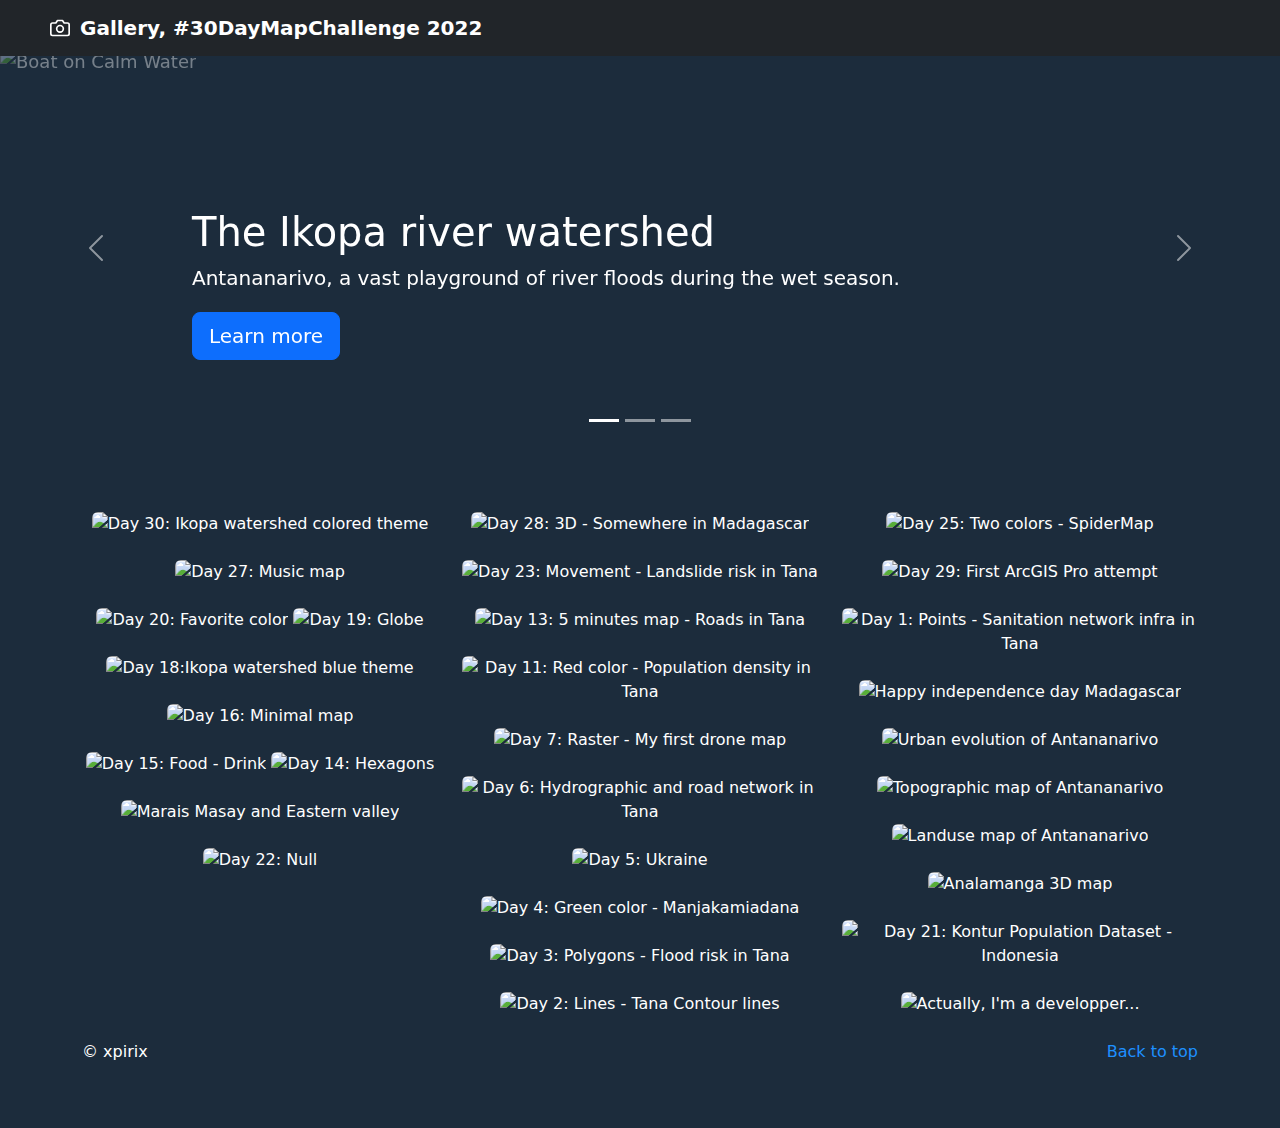
==== commit 890e507b: "Some fixes" ====
--- a/index.html
+++ b/index.html
@@ -102,7 +102,7 @@
               />
               <circle cx="12" cy="13" r="4" />
             </svg>
-            <strong style="margin-left: 10px">Maps gallery, #30DayMapChallenge 2022</strong>
+            <strong style="margin-left: 10px">Gallery, #30DayMapChallenge 2022</strong>
           </a>
         </div>
       </div>
@@ -964,8 +964,8 @@
                     View
                   </a>
                 </p>
-                <p class="tools-text">Tools: QGIS, Blender</p>
-                <p class="source-text">Data: SRTM 30m, HumData</p>
+                <p class="tools-text">Tools: QGIS</p>
+                <p class="source-text">Data: Kontur, HumData</p>
               </div>
             </div>
 
@@ -989,8 +989,8 @@
                     View
                   </a>
                 </p>
-                <p class="tools-text">Tools: QGIS, Blender</p>
-                <p class="source-text">Data: SRTM 30m, HumData</p>
+                <!-- <p class="tools-text">Tools: QGIS, Blender</p>
+                <p class="source-text">Data: SRTM 30m, HumData</p> -->
               </div>
             </div>
           </div>
